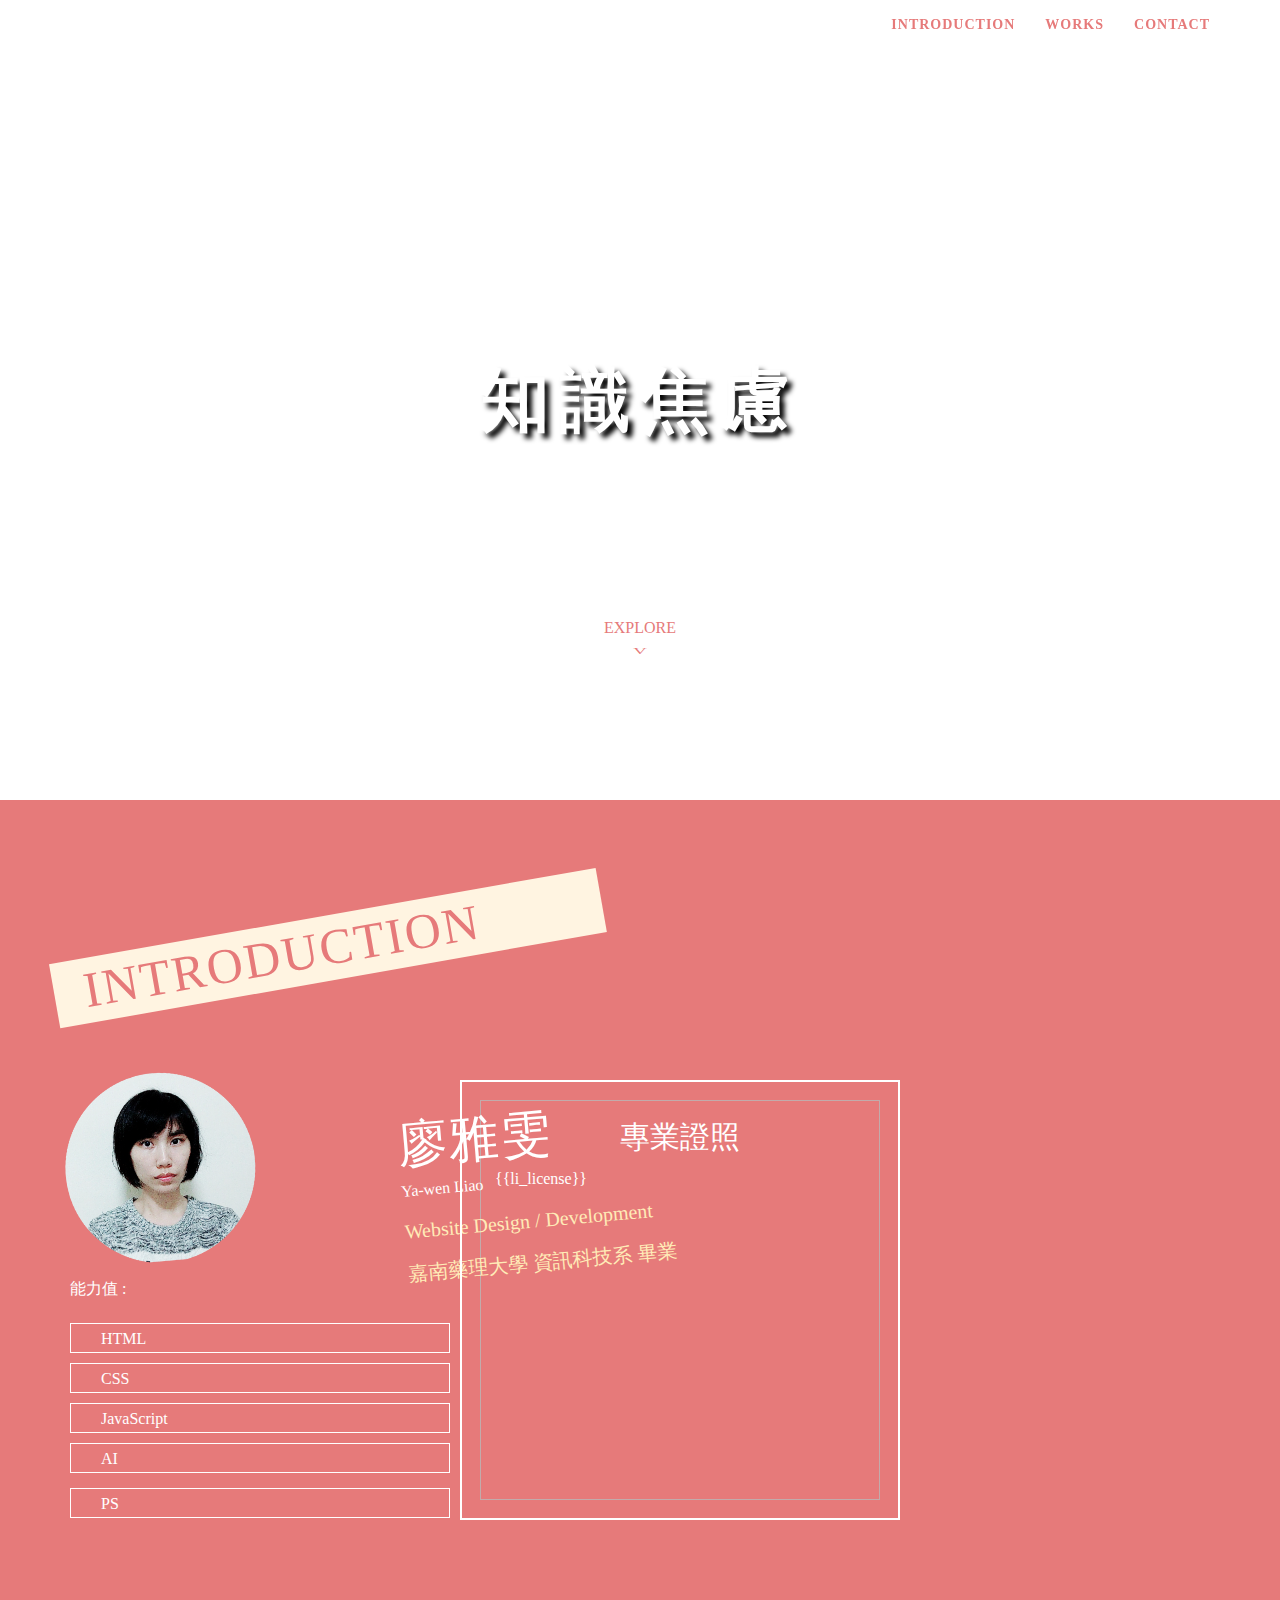
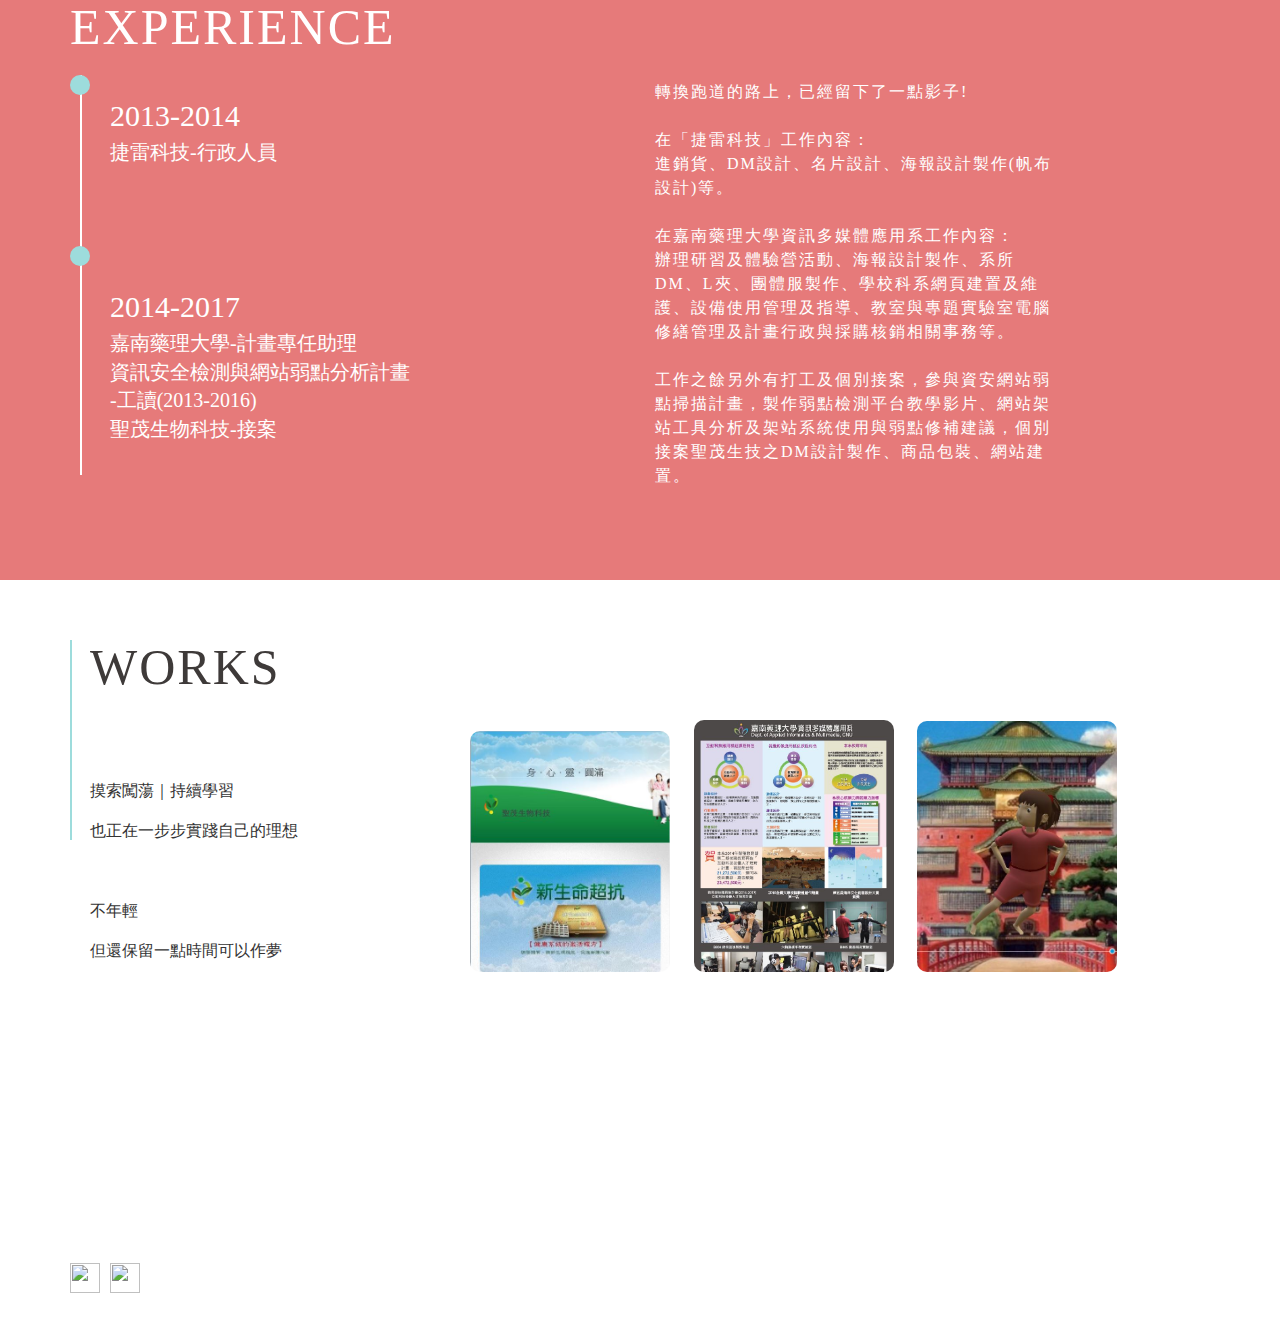
==== index.html @ 2cf448cb "web" ====
<!DOCTYPE html>
<html>
  <head>
    <meta charset="UTF-8">
    <title>80Years</title>
    <link rel="stylesheet prefetch" href="https://cdnjs.cloudflare.com/ajax/libs/twitter-bootstrap/3.3.7/css/bootstrap.min.css">
    <link rel="stylesheet prefetch" href="https://maxcdn.bootstrapcdn.com/font-awesome/4.7.0/css/font-awesome.min.css">
    <link rel="stylesheet" href="css/style.css">
  </head>
  <body>
    <!-- 導覽列nav-->
    <nav class="navbar navbar-fixed-top a_top">
      <div class="container">
        <div class="navbar-header">
          <button class="navbar-toggle collapsed" type="button" data-toggle="collapse" data-target="#navbar" aria-expanded="false" aria-controls="navbar"><span class="sr-only">Toggle navigation</span><span class="icon-bar"></span><span class="icon-bar"></span><span class="icon-bar"></span></button><a class="navbar-brand" href="#header_index">知識焦慮</a>
        </div>
        <div class="navbar-collapse collapse" id="navbar">
          <ul class="nav navbar-nav navbar-right">
            <li><a href="#section_introduction">INTRODUCTION</a></li>
            <li class="active"><a href="#section_works">WORKS <span class="sr-only">(current)</span></a></li>
            <li><a href="#section_contact">CONTACT</a></li>
          </ul>
        </div>
      </div>
    </nav>
    <!-- 首頁-->
    <header id="header_index">
      <div class="container">
        <div class="icon">
          <div class="btn"><span>知識焦慮</span></div>
        </div>
      </div>
      <div class="explore a_top">EXPLORE</div>
    </header>
    <!-- INTRODUCTION頁面-->
    <section id="section_introduction">
      <div class="container">
        <div class="row rotate_int">
          <div class="wrap">
            <div class="box" id="app">
              <h2>專業證照</h2>
              <ul v-for="li_license in licensedata">
                <li>{{li_license}}</li>
              </ul>
            </div>
          </div>
          <div class="col-sm-6 col-sm-offset-1 rotate_int">
            <h2 class="r1 r1text rotate_int">INTRODUCTION</h2>
          </div>
          <div class="col-sm-4"></div>
        </div>
        <div class="row rotate_int">
          <div class="col-sm-4 rotate_int"><img class="tri tri2" src="img/me_photo.png" alt=""></div>
          <div class="col-sm-8 rotate_int">
            <h2 class="r1 r1text">廖雅雯</h2>
            <h5 class="r3 r3text">Ya-wen Liao</h5>
            <h3 class="r2 r2text">Website Design / Development</h3>
            <h3 class="r2 r2text">嘉南藥理大學 資訊科技系 畢業</h3>
          </div>
        </div>
        <!-- 第三行標題-->
        <div class="row">
          <div class="col-sm-8">
            <h3 class="abilityh3">能力值 :</h3>
            <ul class="ability">
              <li class="abilityli_html">HTML</li>
              <li class="abilityli_css">CSS</li>
              <li class="abilityli_js">JavaScript</li>
              <li class="abilityli_ai">AI</li>
              <li class="abilityli_ps">PS</li>
            </ul>
          </div>
        </div>
      </div>
    </section>
    <section id="section_introduction2">
      <div class="container">
        <div class="row">
          <div class="col-sm-6">
            <h2 class="r1text rotate_int">EXPERIENCE</h2>
            <div class="timeline"></div>
            <div class="c1"></div>
            <div class="years">2013-2014
              <div class="work_job">捷雷科技-行政人員</div>
            </div>
            <div class="c2"></div>
            <div class="years2">2014-2017
              <div class="work_job">嘉南藥理大學-計畫專任助理</div>
              <div class="work_job">資訊安全檢測與網站弱點分析計畫<br>-工讀(2013-2016)</div>
              <div class="work_job">聖茂生物科技-接案</div>
            </div>
          </div>
          <div class="col-sm-6">
            <h3 class="r2text">轉換跑道的路上，已經留下了一點影子!<br><br>在「捷雷科技」工作內容：<br>進銷貨、DM設計、名片設計、海報設計製作(帆布設計)等。<br><br>在嘉南藥理大學資訊多媒體應用系工作內容：<br>辦理研習及體驗營活動、海報設計製作、系所DM、L夾、團體服製作、學校科系網頁建置及維護、設備使用管理及指導、教室與專題實驗室電腦修繕管理及計畫行政與採購核銷相關事務等。<br><br>工作之餘另外有打工及個別接案，參與資安網站弱點掃描計畫，製作弱點檢測平台教學影片、網站架站工具分析及架站系統使用與弱點修補建議，個別接案聖茂生技之DM設計製作、商品包裝、網站建置。</h3>
          </div>
        </div>
      </div>
    </section>
    <section id="section_works">
      <div class="container">
        <div class="row">
          <div class="col-sm-4">
            <div class="border_1"></div>
            <h2 class="r1text rotate_int">WORKS</h2>
            <p>摸索闖蕩｜持續學習</p><br><br>
            <p>也正在一步步實踐自己的理想</p><br><br><br><br>
            <p>不年輕</p><br><br>
            <p>但還保留一點時間可以作夢</p>
          </div>
          <div class="col-sm-8">
            <div class="workspic"><a href="web.html"><img class="pic" src="img/web_f.JPG" alt="">
                <div class="tag">網頁設計<i class="fa fa-code"></i></div></a></div>
            <div class="workspic"><a href="graphic.html"><img class="pic" src="img/post2D.JPG" alt="">
                <div class="tag">平面設計<i class="fa fa-th"></i></div></a></div>
            <div class="workspic"><a href="movie_3d.html"><img class="pic" src="img/3d_f.JPG" alt="">
                <div class="tag">3D模型/影片製作<i class="fa fa-simplybuilt"></i></div></a></div>
          </div>
        </div>
      </div>
    </section>
    <section id="section_contact">
      <div class="container">
        <div class="row">
          <div class="col-sm-6">
            <h2 class="r1text">CONTACT | YaWen</h2>
            <p>EMAL: wendy8615@yahoo.com.tw </p>
            <p>TEL: +886910945770 </p><a href="https://www.facebook.com/yawen1991" target="_blank"><img src="https://cdn0.iconfinder.com/data/icons/yooicons_set01_socialbookmarks/512/social_facebook_box_blue.png"></a><a href="https://codepen.io/yawen1991/" target="_blank"><img src="https://blog.codepen.io/wp-content/uploads/2012/06/Button-Fill-Black-Large.png"></a>
          </div>
          <div class="col-sm-6"></div>
        </div>
      </div>
    </section>
    <script src="https://cdnjs.cloudflare.com/ajax/libs/twitter-bootstrap/3.3.7/js/bootstrap.min.js"></script>
    <script src="https://cdnjs.cloudflare.com/ajax/libs/jquery/3.2.1/jquery.min.js"></script>
    <script src="https://cdnjs.cloudflare.com/ajax/libs/vue/2.3.4/vue.min.js"></script>
    <script src="js/index.js"></script>
  </body>
</html>
---- css/style.css ----
@charset "UTF-8";
* {
  font-family: 'Source Sans Pro','微軟正黑體'; }

html, body {
  font-size: 14px;
  overflowX: hidden; }

header {
  position: relative;
  text-align: center;
  height: 800px;
  background-image: url(https://scontent-tpe1-1.xx.fbcdn.net/v/t1.0-9/13590347_1138275229528003_9023143089089776911_n.jpg?oh=4329f0eebe802e686ccb96dc2e920458&oe=59C9F0D1);
  background-repeat: no-repeat;
  background-position: center center;
  background-size: cover; }
  header .icon {
    width: 100%;
    max-width: 500px; }
    header .icon .btn {
      color: white;
      border: 2px solid white;
      font-weight: 600;
      font-size: 70px;
      line-height: 40px;
      padding: 280px 60px;
      display: inline-block;
      position: absolute;
      top: 50%;
      left: 50%;
      -webkit-transform: translate(-50%, -50%);
      -ms-transform: translate(-50%, -50%);
      transform: translate(-50%, -50%);
      -webkit-transition: all 0.8s;
      -o-transition: all 0.8s;
      transition: all 0.8s;
      overflow: hidden;
      letter-spacing: 10px;
      border-bottom: 0; }
      header .icon .btn:hover {
        color: white; }
        header .icon .btn:hover:before {
          top: 340px; }
      header .icon .btn:before {
        content: "";
        position: absolute;
        width: 700px;
        height: 700px;
        background-color: white;
        border-radius: 270px;
        top: 460px;
        left: 50%;
        -webkit-transform: translateX(-50%);
        -ms-transform: translateX(-50%);
        transform: translateX(-50%);
        -webkit-animation: wave 5s infinite linear;
        animation: wave 5s infinite linear;
        -webkit-transition: all 0.5s;
        -o-transition: all 0.5s;
        transition: all 0.5s; }
      header .icon .btn span {
        text-shadow: 5px 5px 5px black; }

@-webkit-keyframes wave {
  0% {
    -webkit-transform: translateX(-50%) rotate(0deg);
    transform: translateX(-50%) rotate(0deg); }
  100% {
    -webkit-transform: translateX(-50%) rotate(360deg);
    transform: translateX(-50%) rotate(360deg); } }

@keyframes wave {
  0% {
    -webkit-transform: translateX(-50%) rotate(0deg);
    transform: translateX(-50%) rotate(0deg); }
  100% {
    -webkit-transform: translateX(-50%) rotate(360deg);
    transform: translateX(-50%) rotate(360deg); } }

@-webkit-keyframes upin {
  0% {
    bottom: -60px; }
  100% {
    bottom: 0px; } }

@keyframes upin {
  0% {
    bottom: -60px; }
  100% {
    bottom: 0px; } }
  header .explore {
    position: absolute;
    left: 50%;
    top: 50%;
    -webkit-transform: translate(-50%, -50%);
    -ms-transform: translate(-50%, -50%);
    transform: translate(-50%, -50%);
    font-size: 16px;
    top: 80%;
    color: #e67a7a;
    opacity: 0;
    -webkit-transition: 0.8s;
    -o-transition: 0.8s;
    transition: 0.8s; }
    header .explore:after {
      content: "V";
      display: block;
      -webkit-transform: scaleX(1.2) scaleY(0.5);
      -ms-transform: scaleX(1.2) scaleY(0.5);
      transform: scaleX(1.2) scaleY(0.5); }
    header .explore.a_top {
      opacity: 1; }

nav.navbar {
  -webkit-transition: 0.5s;
  -o-transition: 0.5s;
  transition: 0.5s;
  background-color: transparent;
  color: transparent;
  background-color: #e67a7a;
  color: #e67a7a; }
  nav.navbar a {
    -webkit-transition: 0.5s;
    -o-transition: 0.5s;
    transition: 0.5s;
    background-color: transparent;
    color: transparent;
    color: #FFF;
    letter-spacing: 1px;
    font-weight: 600; }
    nav.navbar a:hover {
      color: #ffebb7;
      background-color: #e67a7a; }

nav.navbar.a_top {
  background-color: transparent;
  color: transparent;
  color: #e67a7a;
  font-weight: 600;
  letter-spacing: 1px; }
  nav.navbar.a_top .navbar-right a {
    color: #e67a7a;
    background-color: transparent;
    letter-spacing: 1px; }
    nav.navbar.a_top .navbar-right a:hover {
      color: #ffebb7;
      background-color: #e67a7a; }

section {
  padding: 60px 0px;
  position: relative; }

section#section_introduction {
  background-color: #e67a7a; }
  section#section_introduction .container .row {
    height: 200px; }
    section#section_introduction .container .row .wrap {
      position: absolute;
      width: 600px;
      top: 300px;
      right: 200px;
      margin-left: auto;
      margin-right: auto; }
      section#section_introduction .container .row .wrap .box, section#section_introduction .container .row .wrap .box::before, section#section_introduction .container .row .wrap .box::after {
        position: absolute;
        top: 0;
        bottom: 0;
        left: 0;
        right: 0; }
      section#section_introduction .container .row .wrap .box {
        text-align: center;
        width: 400px;
        height: 400px;
        color: white;
        -webkit-box-shadow: inset 0 0 0 1px rgba(157, 220, 220, 0.5);
        box-shadow: inset 0 0 0 1px rgba(157, 220, 220, 0.5);
        -webkit-box-sizing: border-box;
        box-sizing: border-box; }
        section#section_introduction .container .row .wrap .box ul {
          list-style-type: none;
          font-size: 16px;
          text-align: left;
          padding: 5px 15px; }
      section#section_introduction .container .row .wrap .box::before, section#section_introduction .container .row .wrap .box::after {
        content: '';
        z-index: 3;
        margin: -5%;
        -webkit-box-shadow: inset 0 0 0 2px;
        box-shadow: inset 0 0 0 2px;
        -webkit-animation: ClipMe 8s linear infinite;
        animation: ClipMe 8s linear infinite; }
      section#section_introduction .container .row .wrap .box::before {
        -webkit-animation-delay: -4s;
        animation-delay: -4s; }

@-webkit-keyframes ClipMe {
  0%, 100% {
    clip: rect(0px, 520px, 2px, 0px); }
  25% {
    clip: rect(0px, 2px, 520px, 0px); }
  50% {
    clip: rect(518px, 520px, 520px, 0px); }
  75% {
    clip: rect(0px, 520px, 520px, 518px); } }

@keyframes ClipMe {
  0%, 100% {
    clip: rect(0px, 520px, 2px, 0px); }
  25% {
    clip: rect(0px, 2px, 520px, 0px); }
  50% {
    clip: rect(518px, 520px, 520px, 0px); }
  75% {
    clip: rect(0px, 520px, 520px, 518px); } }
    section#section_introduction .container .row .rotate_int {
      -webkit-transform: rotate(-5deg) translate(-60px, 0);
      -ms-transform: rotate(-5deg) translate(-60px, 0);
      transform: rotate(-5deg) translate(-60px, 0); }
    section#section_introduction .container .row h2.r1text.rotate_int {
      margin-top: 40px;
      background-color: #fff4e1;
      padding: 5px 30px;
      color: #e67a7a; }
    section#section_introduction .container .row .r1text {
      color: #FFF;
      font-size: 50px;
      letter-spacing: 2px; }
    section#section_introduction .container .row .r2text {
      color: #ffebb7;
      font-size: 20px; }
    section#section_introduction .container .row .r3text {
      color: #FFF;
      font-size: 16px; }
    section#section_introduction .container .row .abilityh3 {
      color: #FFF;
      font-size: 16px; }
    section#section_introduction .container .row .ability {
      color: #ffebb7;
      font-size: 16px;
      padding: 10px 20px;
      padding-left: 0;
      list-style-type: none;
      width: 400px;
      position: absolute; }
      section#section_introduction .container .row .ability li.abilityli_html {
        width: 100%;
        height: 30px;
        border: solid 1px #FFF;
        display: block;
        font-size: 16px;
        display: inline-block;
        color: #FFF;
        line-height: 30px;
        padding-left: 30px;
        margin: 5px 0px;
        cursor: pointer; }
        section#section_introduction .container .row .ability li.abilityli_html:hover:after {
          color: #3e3a39;
          background-color: rgba(255, 255, 255, 0.4);
          width: 70%;
          height: 30px;
          left: 0; }
        section#section_introduction .container .row .ability li.abilityli_html:after {
          content: "";
          width: 0px;
          position: absolute;
          -webkit-transition: width 0.5s;
          -o-transition: width 0.5s;
          transition: width 0.5s; }
      section#section_introduction .container .row .ability li.abilityli_css {
        width: 100%;
        height: 30px;
        border: solid 1px #FFF;
        display: block;
        font-size: 16px;
        display: inline-block;
        color: #FFF;
        line-height: 30px;
        padding-left: 30px;
        margin: 5px 0px;
        cursor: pointer; }
        section#section_introduction .container .row .ability li.abilityli_css:hover:after {
          color: #3e3a39;
          background-color: rgba(255, 255, 255, 0.3);
          width: 60%;
          height: 30px;
          left: 0; }
        section#section_introduction .container .row .ability li.abilityli_css:after {
          content: "";
          width: 0px;
          position: absolute;
          -webkit-transition: width 0.5s;
          -o-transition: width 0.5s;
          transition: width 0.5s; }
      section#section_introduction .container .row .ability li.abilityli_js {
        width: 100%;
        height: 30px;
        border: solid 1px #FFF;
        display: block;
        font-size: 16px;
        display: inline-block;
        color: #FFF;
        line-height: 30px;
        padding-left: 30px;
        margin: 5px 0px;
        cursor: pointer; }
        section#section_introduction .container .row .ability li.abilityli_js:hover:after {
          color: #3e3a39;
          background-color: rgba(255, 255, 255, 0.3);
          width: 50%;
          height: 30px;
          left: 0; }
        section#section_introduction .container .row .ability li.abilityli_js:after {
          content: "";
          width: 0px;
          position: absolute;
          -webkit-transition: width 0.5s;
          -o-transition: width 0.5s;
          transition: width 0.5s; }
      section#section_introduction .container .row .ability li.abilityli_ai {
        width: 100%;
        height: 30px;
        border: solid 1px #FFF;
        display: block;
        font-size: 16px;
        display: inline-block;
        color: #FFF;
        line-height: 30px;
        padding-left: 30px;
        margin: 5px 0px;
        cursor: pointer; }
        section#section_introduction .container .row .ability li.abilityli_ai:hover:after {
          color: #3e3a39;
          background-color: rgba(255, 255, 255, 0.3);
          width: 70%;
          height: 30px;
          left: 0; }
        section#section_introduction .container .row .ability li.abilityli_ai:after {
          content: "";
          width: 0px;
          position: absolute;
          -webkit-transition: width 0.5s;
          -o-transition: width 0.5s;
          transition: width 0.5s; }
      section#section_introduction .container .row .ability li.abilityli_ps {
        width: 100%;
        height: 30px;
        border: solid 1px #FFF;
        display: block;
        font-size: 16px;
        display: inline-block;
        color: #FFF;
        line-height: 30px;
        padding-left: 30px;
        margin: 10px 0px;
        cursor: pointer; }
        section#section_introduction .container .row .ability li.abilityli_ps:hover:after {
          color: #3e3a39;
          background-color: rgba(255, 255, 255, 0.3);
          width: 50%;
          height: 30px;
          left: 0; }
        section#section_introduction .container .row .ability li.abilityli_ps:after {
          content: "";
          width: 0px;
          position: absolute;
          -webkit-transition: width 0.5s;
          -o-transition: width 0.5s;
          transition: width 0.5s; }
  section#section_introduction .container .tri {
    width: 200px;
    margin-left: 50px; }
  section#section_introduction .container #bg_x5F_C {
    fill: #9ddcdc;
    stroke: none; }
  section#section_introduction .container #bg_x5F_C > line {
    fill: none;
    stroke: #FFF;
    fill: #ffebb7;
    -webkit-transform: rotate(45deg);
    -ms-transform: rotate(45deg);
    transform: rotate(45deg);
    -webkit-transform-origin: 50% 50%;
    -ms-transform-origin: 50% 50%;
    transform-origin: 50% 50%;
    -webkit-animation: ani 30s infinite;
    animation: ani 30s infinite; }
  section#section_introduction .container #bg_x5F_C > rect {
    fill: #ffebb7;
    stroke: none; }
  section#section_introduction .container .center_x5F_C_b {
    fill: #9ddcdc; }
  section#section_introduction .container .center_x5F_C_s {
    fill: #FFF; }
  section#section_introduction .container #s_x5F_8 {
    fill: #FFF;
    -webkit-transform: rotate(45deg);
    -ms-transform: rotate(45deg);
    transform: rotate(45deg);
    -webkit-transform-origin: 50% 50%;
    -ms-transform-origin: 50% 50%;
    transform-origin: 50% 50%;
    -webkit-animation: ani 30s infinite;
    animation: ani 30s infinite; }
  section#section_introduction .container #s_x5F_8:hover {
    fill: #ffebb7;
    fill-opacity: 1; }

@-webkit-keyframes ani {
  0% {
    -webkit-transform: translate(0, 0) rotate(0deg);
    transform: translate(0, 0) rotate(0deg); }
  100% {
    -webkit-transform: translate(0, 0) rotate(360deg);
    transform: translate(0, 0) rotate(360deg); } }

@keyframes ani {
  0% {
    -webkit-transform: translate(0, 0) rotate(0deg);
    transform: translate(0, 0) rotate(0deg); }
  100% {
    -webkit-transform: translate(0, 0) rotate(360deg);
    transform: translate(0, 0) rotate(360deg); } }

section#section_introduction2 {
  background-color: #e67a7a;
  height: 660px; }
  section#section_introduction2 .r1text {
    color: #FFF;
    font-size: 50px;
    letter-spacing: 2px;
    text-align: left;
    padding-left: 0px;
    padding-top: 0px;
    background-color: #e67a7a; }
  section#section_introduction2 .r2text {
    width: 400px;
    color: #FFF;
    font-size: 16px;
    letter-spacing: 2px;
    line-height: 24px;
    margin-top: 100px; }
  section#section_introduction2 .timeline {
    height: 400px;
    width: 2px;
    background-color: #FFF;
    margin-left: 10px;
    display: block;
    position: absolute;
    margin-top: 10px;
    -webkit-transition: translateX(20px) 1s;
    -o-transition: translateX(20px) 1s;
    transition: translateX(20px) 1s; }
  section#section_introduction2 .c1 {
    width: 20px;
    height: 20px;
    background-color: #9ddcdc;
    border-radius: 50%;
    display: block;
    position: absolute;
    margin-top: 10px;
    color: #FFF; }
  section#section_introduction2 .c2 {
    width: 20px;
    height: 20px;
    background-color: #9ddcdc;
    border-radius: 50%;
    display: block;
    position: absolute;
    margin-top: 80px;
    color: #FFF; }
  section#section_introduction2 .years {
    font-size: 30px;
    width: 80%;
    margin-left: 40px;
    margin-top: 40px;
    color: #FFF; }
    section#section_introduction2 .years .work_job {
      font-size: 20px; }
  section#section_introduction2 .years2 {
    font-size: 30px;
    width: 80%;
    margin-left: 40px;
    margin-top: 120px;
    color: #FFF; }
    section#section_introduction2 .years2 .work_job {
      font-size: 20px; }

section#section_works {
  height: 520px;
  background-color: #FFF;
  overflow: hidden; }
  section#section_works .border_1 {
    width: 2px;
    height: 200px;
    background-color: #9ddcdc; }
  section#section_works .r1text {
    color: #3e3a39;
    font-size: 50px;
    letter-spacing: 2px;
    margin-left: 20px;
    position: absolute;
    margin-top: -200px; }
  section#section_works p {
    font-size: 16px;
    width: 80%;
    padding-left: 20px;
    margin-top: -60px;
    position: absolute; }
  section#section_works .workspic {
    border-radius: 10px;
    margin: 10px;
    margin-top: 80px;
    width: 200px;
    height: 250px;
    display: inline-block;
    -webkit-transition: 0.3s;
    -o-transition: 0.3s;
    transition: 0.3s;
    text-decoration: none; }
    section#section_works .workspic:hover {
      background-color: rgba(62, 58, 57, 0.75); }
      section#section_works .workspic:hover .tag {
        opacity: 1;
        color: #FFF;
        -webkit-animation: movetag 0.5s forwards;
        animation: movetag 0.5s forwards; }
      section#section_works .workspic:hover .pic {
        opacity: 0.3;
        -webkit-transform: scale(1.1);
        -ms-transform: scale(1.1);
        transform: scale(1.1);
        -webkit-transition: 0.3s;
        -o-transition: 0.3s;
        transition: 0.3s; }
    section#section_works .workspic .pic {
      height: auto;
      width: 100%;
      border-radius: 10px; }
    section#section_works .workspic .tag {
      text-align: center;
      -webkit-box-align: middle;
      -webkit-align-items: middle;
      -ms-flex-align: middle;
      align-items: middle;
      font-size: 16px;
      text-decoration: none;
      opacity: 0;
      font-weight: 700;
      z-index: 3;
      -webkit-transform: translateY(0px);
      -ms-transform: translateY(0px);
      transform: translateY(0px); }

@-webkit-keyframes movetag {
  0% {
    -webkit-transform: translateY(0px);
    transform: translateY(0px); }
  100% {
    -webkit-transform: translateY(-130px);
    transform: translateY(-130px); } }

@keyframes movetag {
  0% {
    -webkit-transform: translateY(0px);
    transform: translateY(0px); }
  100% {
    -webkit-transform: translateY(-130px);
    transform: translateY(-130px); } }

section#section_contact {
  height: 220px;
  background-image: url(https://scontent-tpe1-1.xx.fbcdn.net/v/t1.0-9/13590347_1138275229528003_9023143089089776911_n.jpg?oh=4329f0eebe802e686ccb96dc2e920458&oe=59C9F0D1);
  background-repeat: no-repeat;
  background-position: center center;
  background-size: cover;
  background-attachment: fixed; }
  section#section_contact h2.r1text {
    color: #FFF;
    margin-top: 0;
    font-size: 30px; }
  section#section_contact p {
    color: #FFF;
    font-size: 14px; }
  section#section_contact img {
    width: 30px;
    height: 30px;
    margin-right: 10px; }
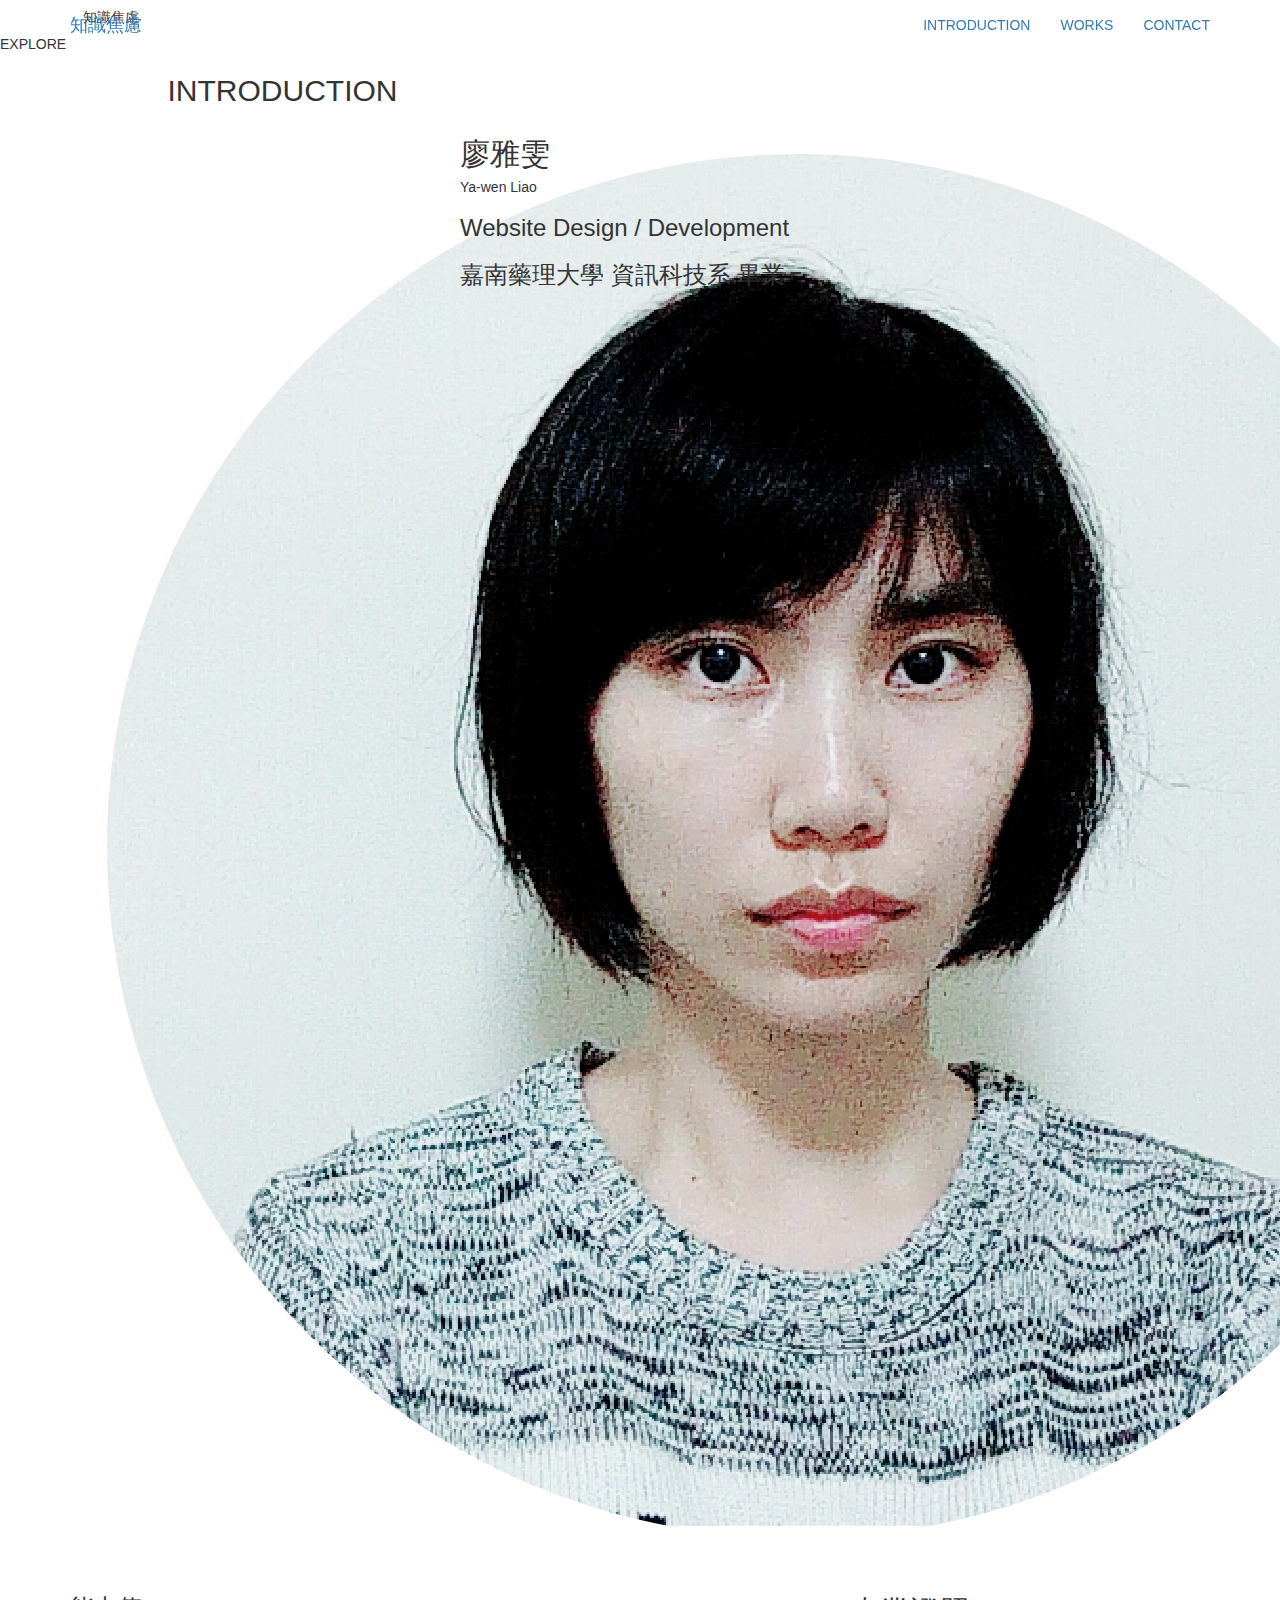
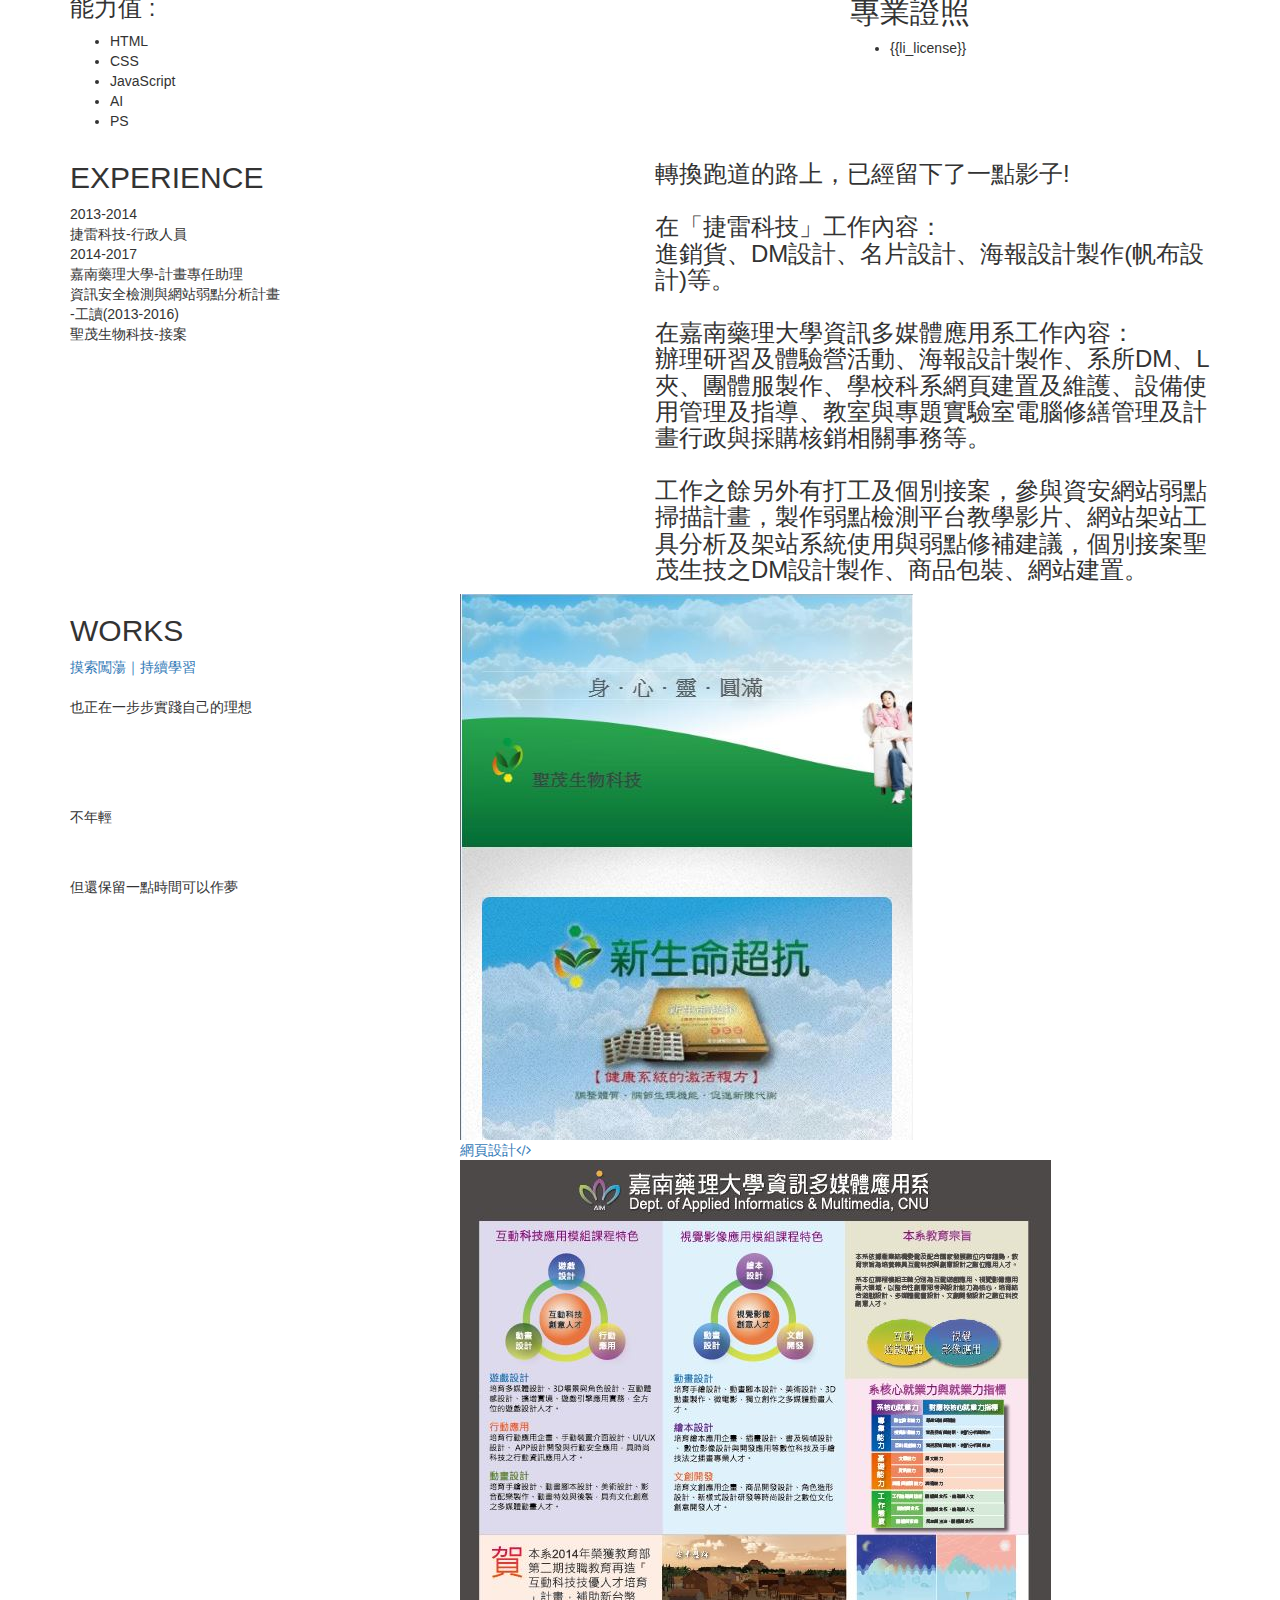
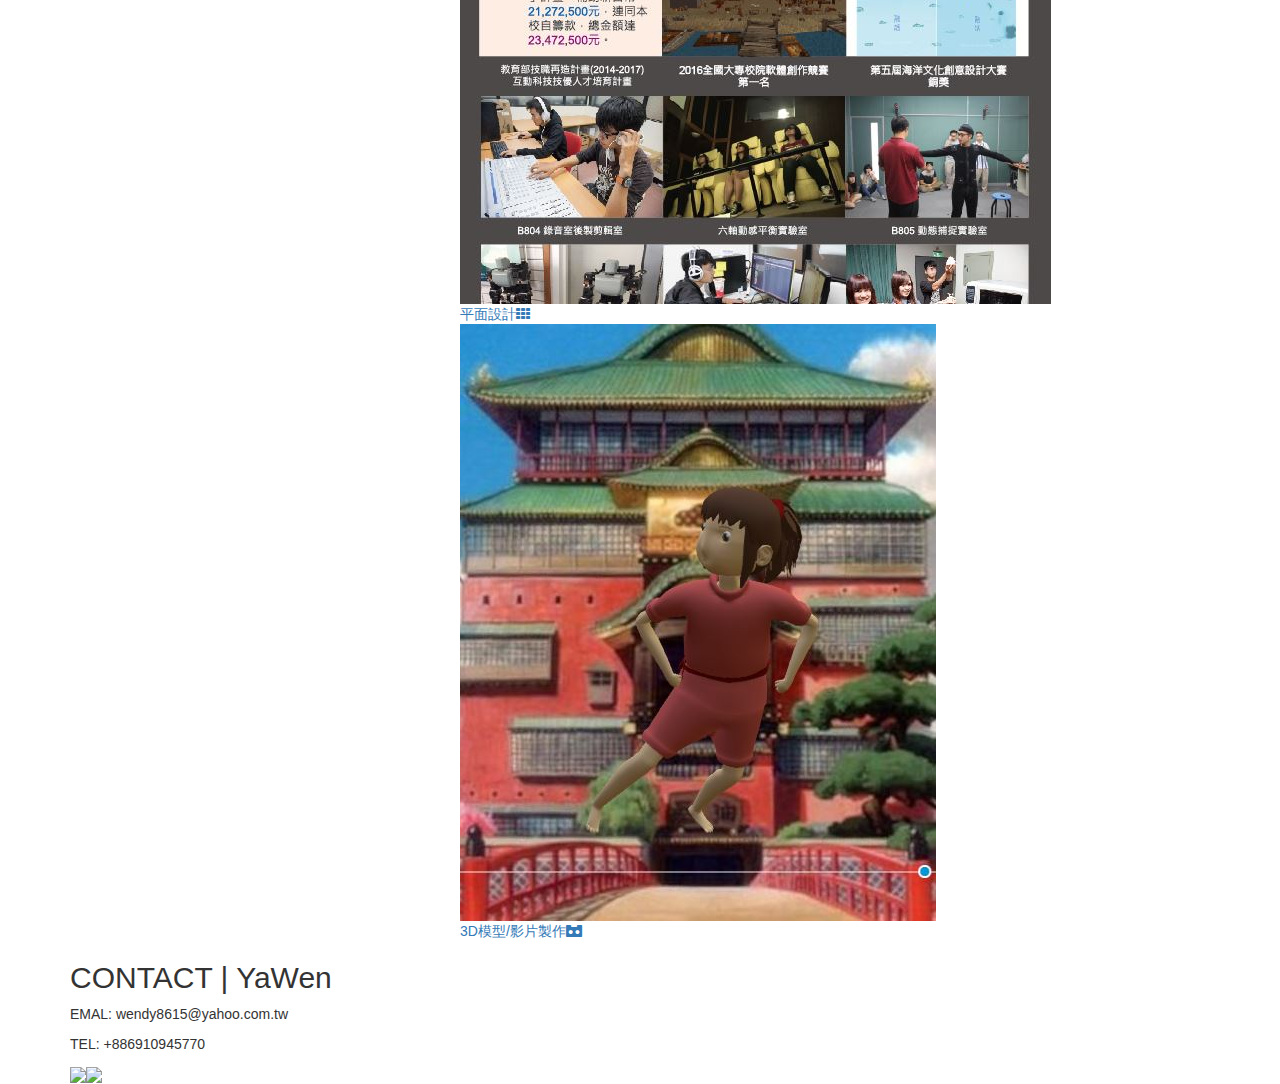
==== commit 7bc8e231: "yawen1991" ====
--- a/index.html
+++ b/index.html
@@ -2,7 +2,8 @@
 <html>
   <head>
     <meta charset="UTF-8">
-    <title>80Years</title>
+    <title>80Years知識焦慮</title>
+    <!--meta(name="viewport" content="width=device-width, user-scalable=no")-->
     <link rel="stylesheet prefetch" href="https://cdnjs.cloudflare.com/ajax/libs/twitter-bootstrap/3.3.7/css/bootstrap.min.css">
     <link rel="stylesheet prefetch" href="https://maxcdn.bootstrapcdn.com/font-awesome/4.7.0/css/font-awesome.min.css">
     <link rel="stylesheet" href="css/style.css">
@@ -36,18 +37,9 @@
     <section id="section_introduction">
       <div class="container">
         <div class="row rotate_int">
-          <div class="wrap">
-            <div class="box" id="app">
-              <h2>專業證照</h2>
-              <ul v-for="li_license in licensedata">
-                <li>{{li_license}}</li>
-              </ul>
-            </div>
-          </div>
           <div class="col-sm-6 col-sm-offset-1 rotate_int">
             <h2 class="r1 r1text rotate_int">INTRODUCTION</h2>
           </div>
-          <div class="col-sm-4"></div>
         </div>
         <div class="row rotate_int">
           <div class="col-sm-4 rotate_int"><img class="tri tri2" src="img/me_photo.png" alt=""></div>
@@ -69,6 +61,16 @@
               <li class="abilityli_ai">AI</li>
               <li class="abilityli_ps">PS</li>
             </ul>
+          </div>
+          <div class="col-sm-4">
+            <div class="wrap">
+              <div class="box" id="app">
+                <h2>專業證照</h2>
+                <ul v-for="li_license in licensedata">
+                  <li>{{li_license}}</li>
+                </ul>
+              </div>
+            </div>
           </div>
         </div>
       </div>
@@ -102,7 +104,7 @@
           <div class="col-sm-4">
             <div class="border_1"></div>
             <h2 class="r1text rotate_int">WORKS</h2>
-            <p>摸索闖蕩｜持續學習</p><br><br>
+            <p> </p><a href="http://www.google.com" target="_blank">摸索闖蕩｜持續學習</a><br><br>
             <p>也正在一步步實踐自己的理想</p><br><br><br><br>
             <p>不年輕</p><br><br>
             <p>但還保留一點時間可以作夢</p>
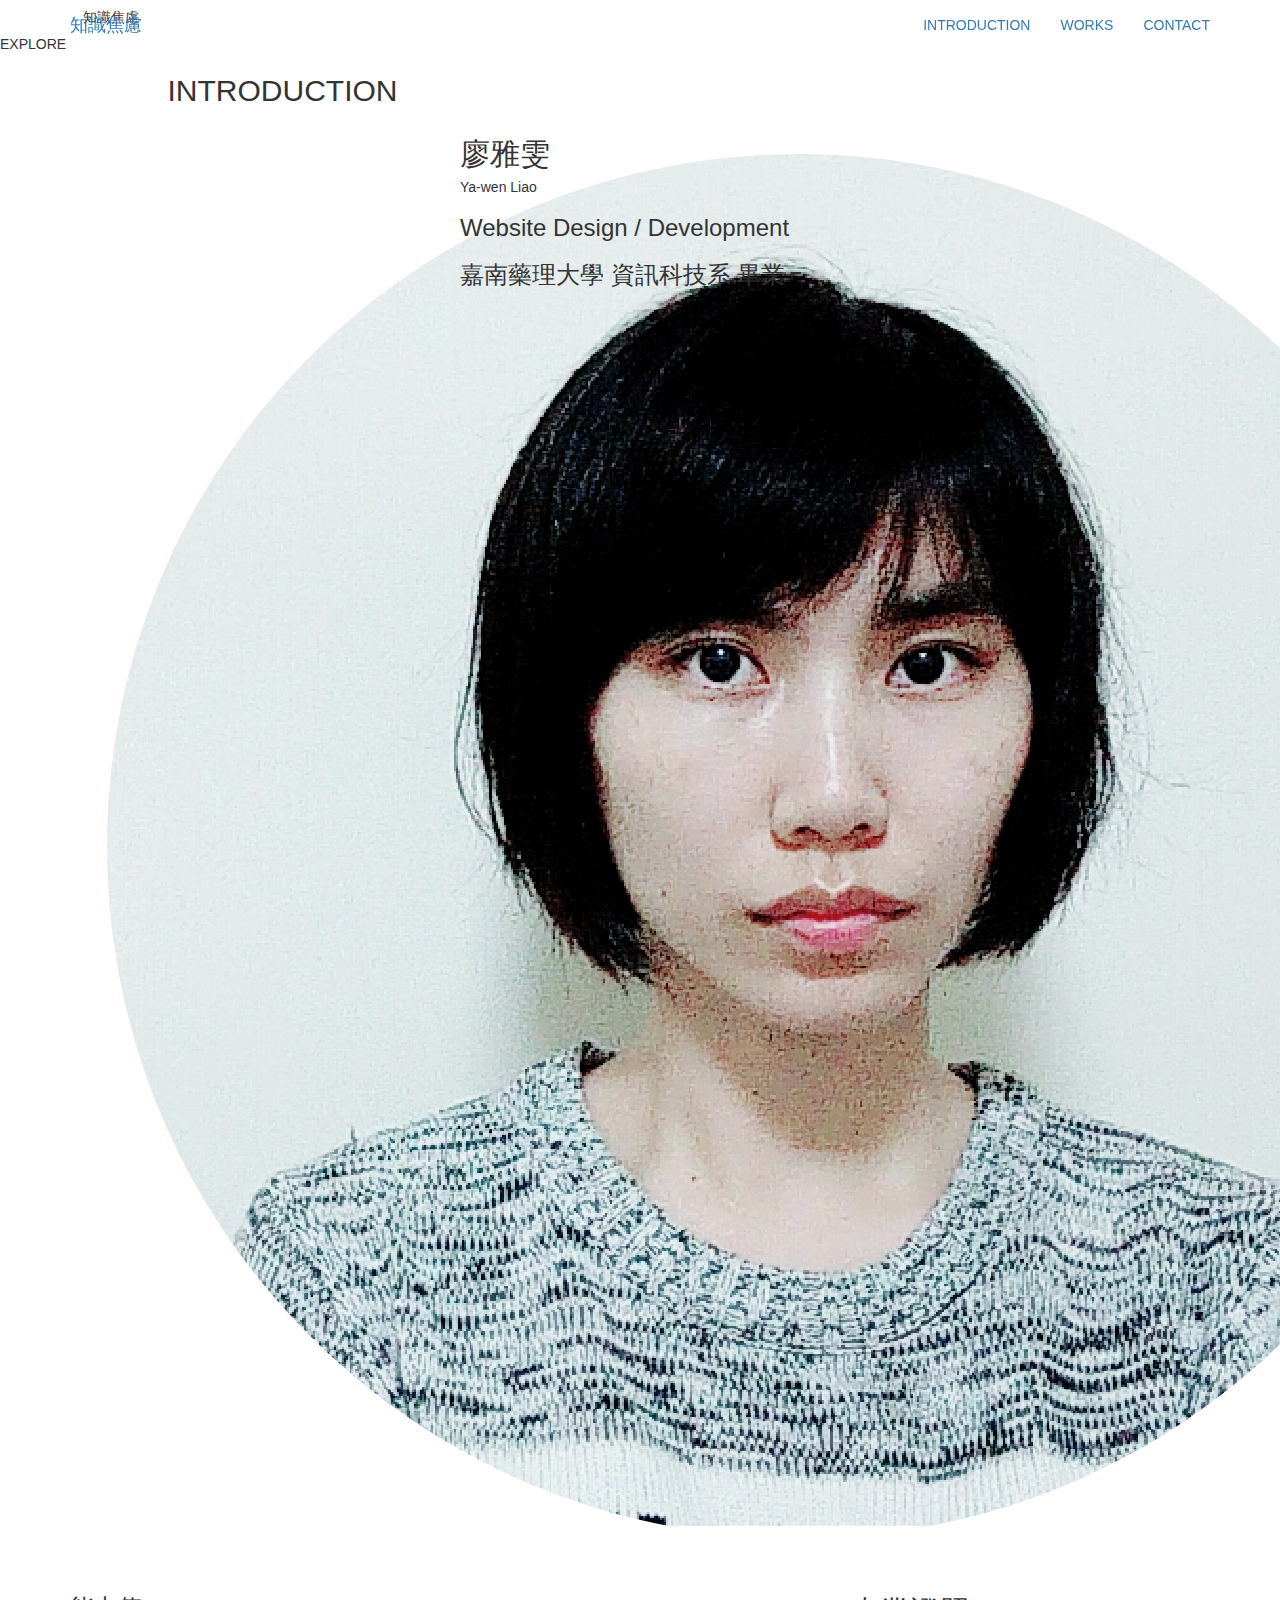
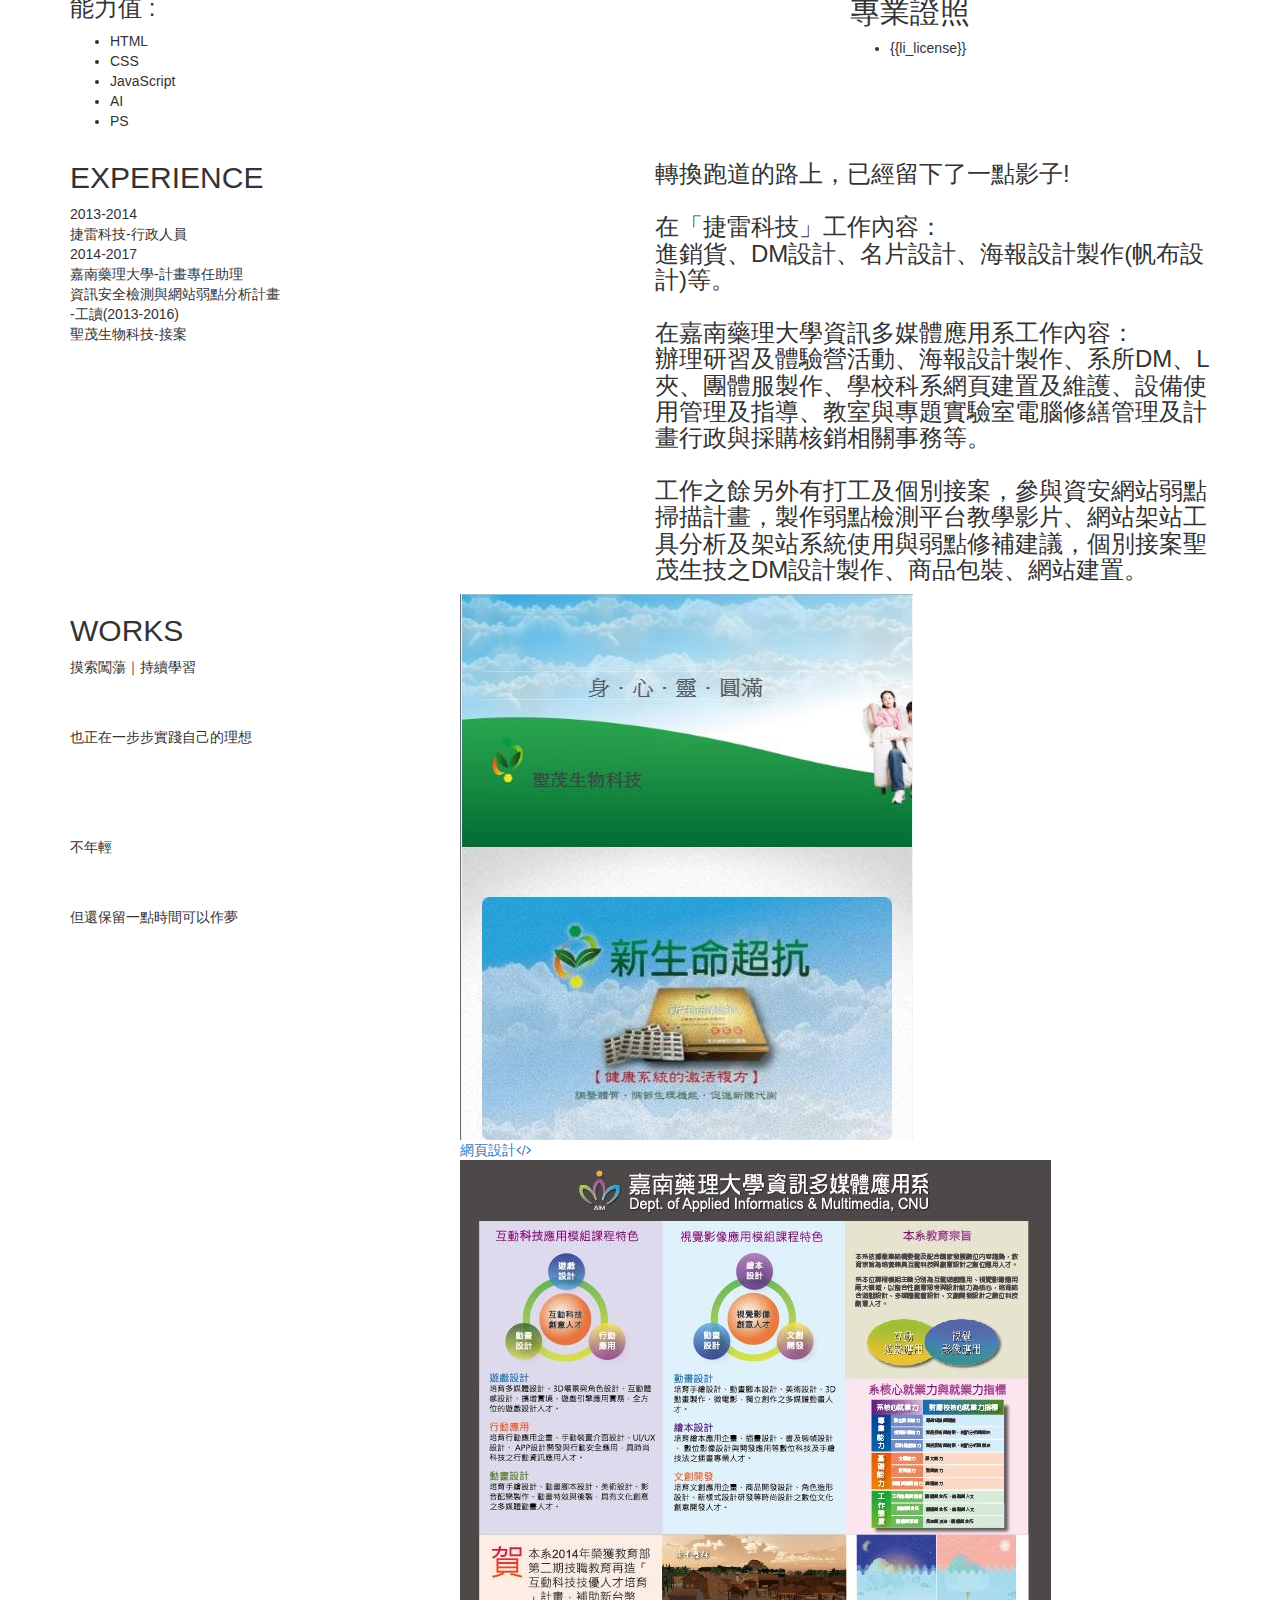
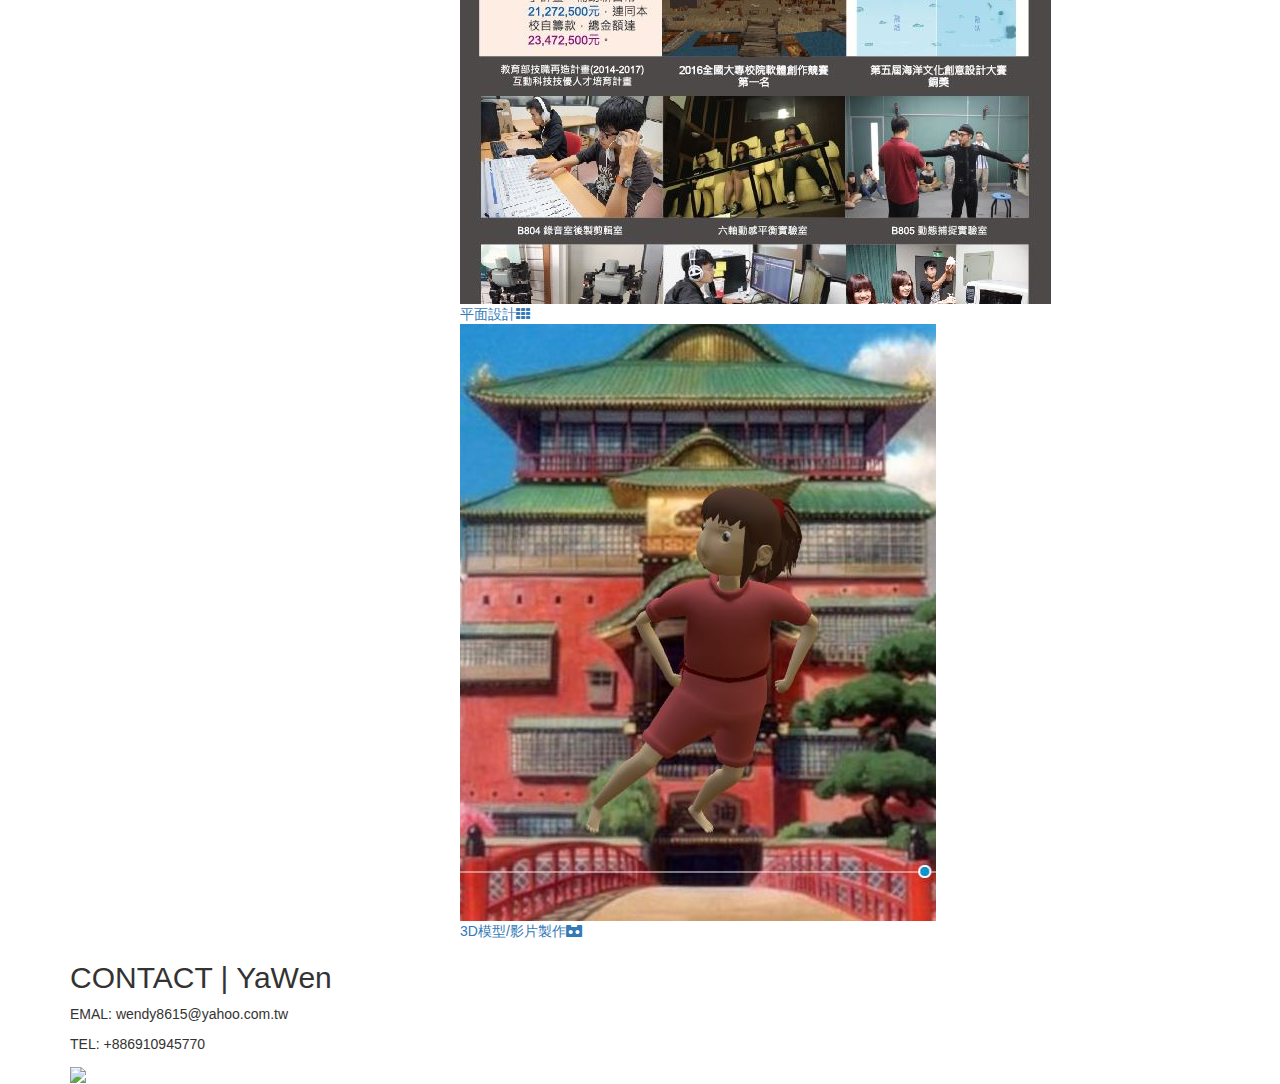
==== commit 38354208: "yawen1991" ====
--- a/index.html
+++ b/index.html
@@ -104,7 +104,8 @@
           <div class="col-sm-4">
             <div class="border_1"></div>
             <h2 class="r1text rotate_int">WORKS</h2>
-            <p> </p><a href="http://www.google.com" target="_blank">摸索闖蕩｜持續學習</a><br><br>
+            <p> </p>
+            <p>摸索闖蕩｜持續學習</p><br><br>
             <p>也正在一步步實踐自己的理想</p><br><br><br><br>
             <p>不年輕</p><br><br>
             <p>但還保留一點時間可以作夢</p>
@@ -126,7 +127,7 @@
           <div class="col-sm-6">
             <h2 class="r1text">CONTACT | YaWen</h2>
             <p>EMAL: wendy8615@yahoo.com.tw </p>
-            <p>TEL: +886910945770 </p><a href="https://www.facebook.com/yawen1991" target="_blank"><img src="https://cdn0.iconfinder.com/data/icons/yooicons_set01_socialbookmarks/512/social_facebook_box_blue.png"></a><a href="https://codepen.io/yawen1991/" target="_blank"><img src="https://blog.codepen.io/wp-content/uploads/2012/06/Button-Fill-Black-Large.png"></a>
+            <p>TEL: +886910945770 </p><a href="https://www.facebook.com/yawen1991" target="_blank"><img src="https://cdn0.iconfinder.com/data/icons/yooicons_set01_socialbookmarks/512/social_facebook_box_blue.png"></a>
           </div>
           <div class="col-sm-6"></div>
         </div>
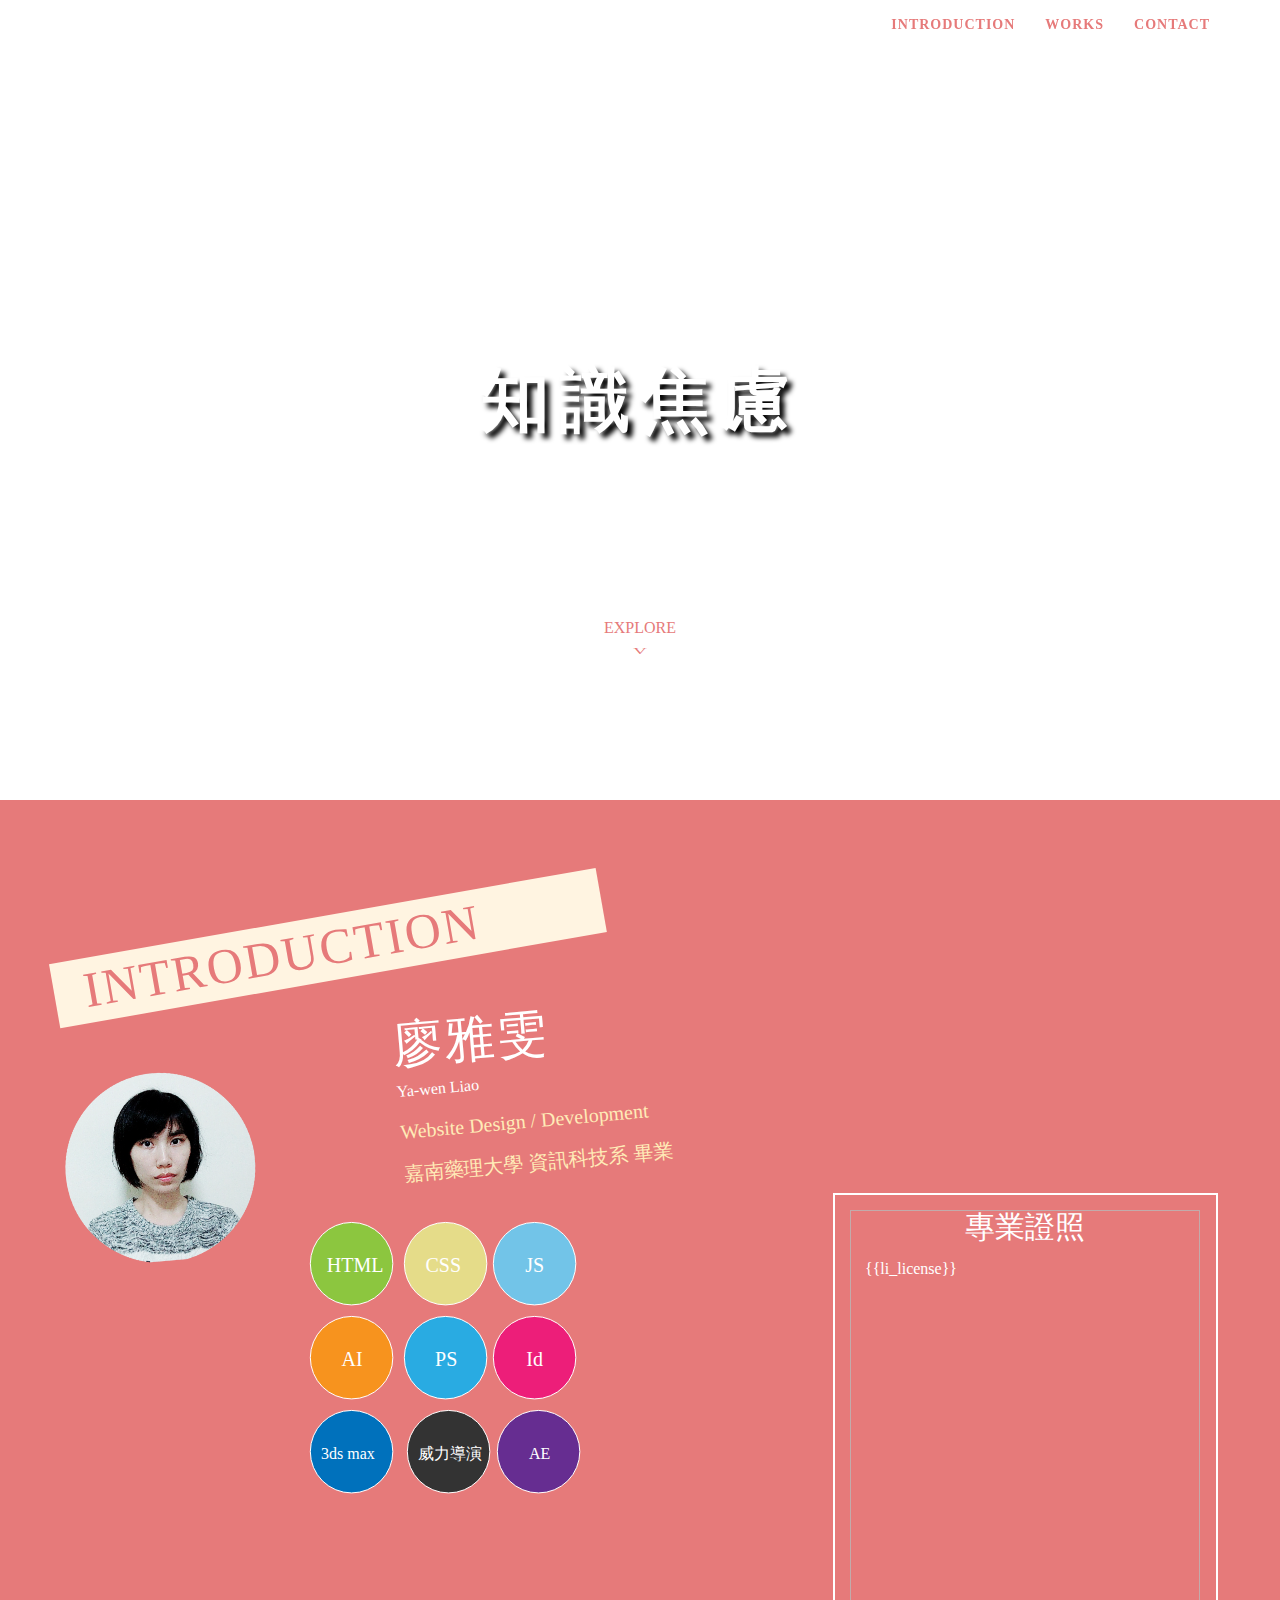
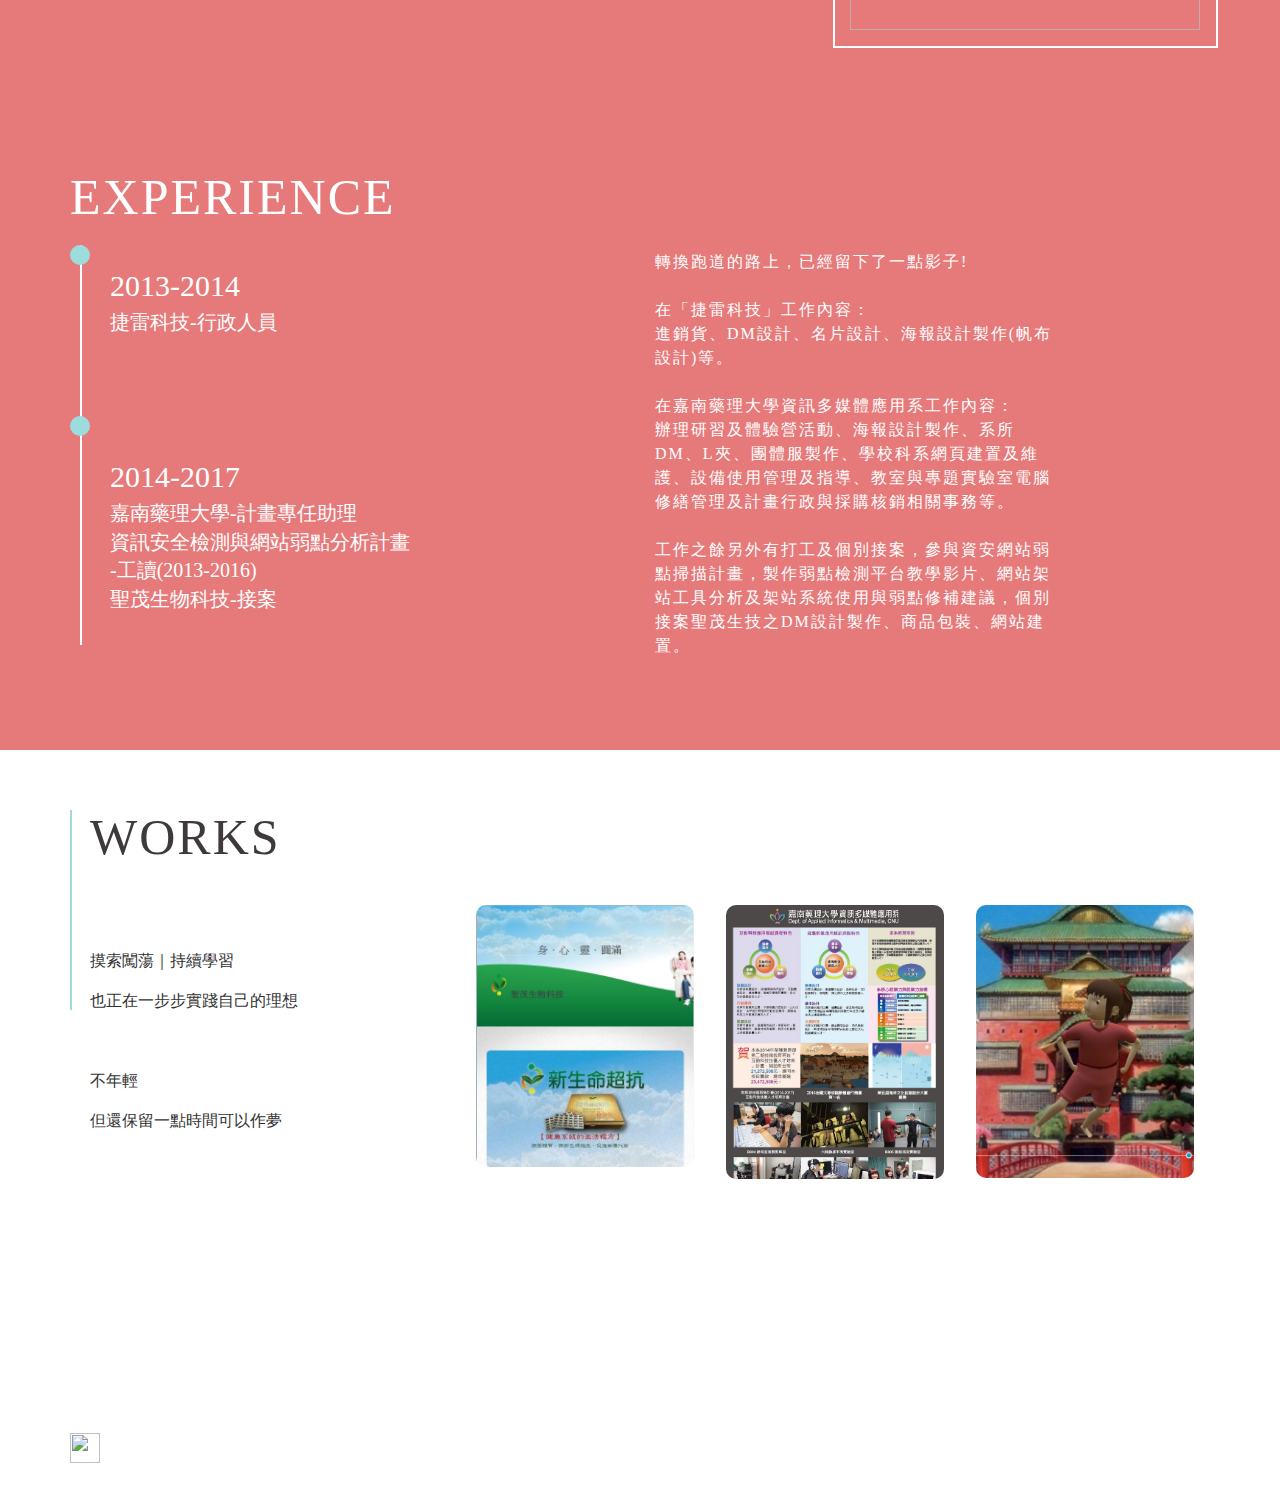
==== commit 3048644d: "yawen1991" ====
--- a/index.html
+++ b/index.html
@@ -4,6 +4,7 @@
     <meta charset="UTF-8">
     <title>80Years知識焦慮</title>
     <!--meta(name="viewport" content="width=device-width, user-scalable=no")-->
+    <link rel="stylesheet prefetch" href="css/reset.css">
     <link rel="stylesheet prefetch" href="https://cdnjs.cloudflare.com/ajax/libs/twitter-bootstrap/3.3.7/css/bootstrap.min.css">
     <link rel="stylesheet prefetch" href="https://maxcdn.bootstrapcdn.com/font-awesome/4.7.0/css/font-awesome.min.css">
     <link rel="stylesheet" href="css/style.css">
@@ -53,14 +54,37 @@
         <!-- 第三行標題-->
         <div class="row">
           <div class="col-sm-8">
-            <h3 class="abilityh3">能力值 :</h3>
-            <ul class="ability">
-              <li class="abilityli_html">HTML</li>
-              <li class="abilityli_css">CSS</li>
-              <li class="abilityli_js">JavaScript</li>
-              <li class="abilityli_ai">AI</li>
-              <li class="abilityli_ps">PS</li>
-            </ul>
+            <div id="card_tool">
+              <svg version="1.1" id="圖層_1" xmlns="http://www.w3.org/2000/svg" xmlns:xlink="http://www.w3.org/1999/xlink" x="0px" y="0px" width="309.604px" height="304.52px" viewbox="0 0 309.604 304.52" enable-background="new 0 0 309.604 304.52" xml:space="preserve">
+                <circle fill="#8CC63F" cx="61.582" cy="55.932" r="41.243"></circle>
+                <rect x="36.853" y="46.457" fill="none" width="76.836" height="23.729"></rect>
+                <text transform="matrix(1 0 0 1 36.8525 64.2603)" fill="#FFFFFF" font-family="'MicrosoftJhengHeiLight'" font-size="20">HTML</text>
+                <circle fill="#E5DC89" cx="155.582" cy="55.932" r="41.243"></circle>
+                <rect x="135.509" y="46.457" fill="none" width="76.836" height="23.729"></rect>
+                <text transform="matrix(1 0 0 1 135.5088 64.2603)" fill="#FFFFFF" font-family="'MicrosoftJhengHeiLight'" font-size="20">CSS</text>
+                <circle fill="#F7931E" cx="61.582" cy="149.932" r="41.243"></circle>
+                <circle fill="#0071BC" cx="61.582" cy="243.932" r="41.243"></circle>
+                <rect x="51.542" y="140.457" fill="none" width="34.463" height="23.729"></rect>
+                <text transform="matrix(1 0 0 1 51.5415 158.2598)" fill="#FFFFFF" font-family="'MicrosoftJhengHeiLight'" font-size="20">AI</text>
+                <circle fill="#29ABE2" cx="155.582" cy="149.932" r="41.243"></circle>
+                <rect x="145.113" y="140.457" fill="none" width="32.204" height="23.729"></rect>
+                <text transform="matrix(1 0 0 1 145.1128 158.2598)" fill="#FFFFFF" font-family="'MicrosoftJhengHeiLight'" font-size="20">PS</text>
+                <circle fill="#ED1E79" cx="244.582" cy="149.932" r="41.243"></circle>
+                <rect x="236.244" y="140.457" fill="none" width="32.204" height="23.729"></rect>
+                <text transform="matrix(1 0 0 1 236.2441 158.2598)" fill="#FFFFFF" font-family="'MicrosoftJhengHeiLight'" font-size="20">Id</text>
+                <circle fill="#72C4E8" cx="244.582" cy="55.932" r="41.243"></circle>
+                <rect x="235.243" y="46.457" fill="none" width="76.836" height="23.729"></rect>
+                <text transform="matrix(1 0 0 1 235.2432 64.2603)" fill="#FFFFFF" font-family="'MicrosoftJhengHeiLight'" font-size="20">JS</text>
+                <rect x="31.062" y="236.723" fill="none" width="88.418" height="31.073"></rect>
+                <text transform="matrix(1 0 0 1 31.0615 250.9653)" fill="#FFFFFF" font-family="'MicrosoftJhengHeiLight'" font-size="16">3ds max</text>
+                <circle fill="#333333" cx="158.582" cy="243.932" r="41.243"></circle>
+                <rect x="128.062" y="236.723" fill="none" width="68.764" height="31.073"></rect>
+                <text transform="matrix(1 0 0 1 128.0615 250.9653)" fill="#FFFFFF" font-family="'MicrosoftJhengHeiLight'" font-size="16">威力導演</text>
+                <circle fill="#662D91" cx="248.582" cy="243.932" r="41.243"></circle>
+                <rect x="239.006" y="236.723" fill="none" width="34.655" height="27.119"></rect>
+                <text transform="matrix(1 0 0 1 239.0059 250.9653)" fill="#FFFFFF" font-family="'MicrosoftJhengHeiLight'" font-size="16">AE</text>
+              </svg>
+            </div>
           </div>
           <div class="col-sm-4">
             <div class="wrap">
--- a/css/style.css
+++ b/css/style.css
@@ -0,0 +1,503 @@
+@charset "UTF-8";
+* {
+  font-family: 'Source Sans Pro','微軟正黑體'; }
+
+html, body {
+  font-size: 14px;
+  overflowX: hidden; }
+
+header {
+  position: relative;
+  text-align: center;
+  height: 800px;
+  background-image: url(https://scontent-tpe1-1.xx.fbcdn.net/v/t1.0-9/13590347_1138275229528003_9023143089089776911_n.jpg?oh=4329f0eebe802e686ccb96dc2e920458&oe=59C9F0D1);
+  background-repeat: no-repeat;
+  background-position: center center;
+  background-size: cover; }
+  header .icon {
+    width: 100%;
+    max-width: 500px; }
+    header .icon .btn {
+      color: white;
+      border: 2px solid white;
+      font-weight: 600;
+      font-size: 70px;
+      line-height: 40px;
+      padding: 280px 60px;
+      display: inline-block;
+      position: absolute;
+      top: 50%;
+      left: 50%;
+      -webkit-transform: translate(-50%, -50%);
+      -ms-transform: translate(-50%, -50%);
+      transform: translate(-50%, -50%);
+      -webkit-transition: all 0.8s;
+      -o-transition: all 0.8s;
+      transition: all 0.8s;
+      overflow: hidden;
+      letter-spacing: 10px;
+      border-bottom: 0; }
+      header .icon .btn:hover {
+        color: white; }
+        header .icon .btn:hover:before {
+          top: 340px; }
+      header .icon .btn:before {
+        content: "";
+        position: absolute;
+        width: 700px;
+        height: 700px;
+        background-color: white;
+        border-radius: 270px;
+        top: 460px;
+        left: 50%;
+        -webkit-transform: translateX(-50%);
+        -ms-transform: translateX(-50%);
+        transform: translateX(-50%);
+        -webkit-animation: wave 5s infinite linear;
+        animation: wave 5s infinite linear;
+        -webkit-transition: all 0.5s;
+        -o-transition: all 0.5s;
+        transition: all 0.5s; }
+      header .icon .btn span {
+        text-shadow: 5px 5px 5px black; }
+
+@-webkit-keyframes wave {
+  0% {
+    -webkit-transform: translateX(-50%) rotate(0deg);
+    transform: translateX(-50%) rotate(0deg); }
+  100% {
+    -webkit-transform: translateX(-50%) rotate(360deg);
+    transform: translateX(-50%) rotate(360deg); } }
+
+@keyframes wave {
+  0% {
+    -webkit-transform: translateX(-50%) rotate(0deg);
+    transform: translateX(-50%) rotate(0deg); }
+  100% {
+    -webkit-transform: translateX(-50%) rotate(360deg);
+    transform: translateX(-50%) rotate(360deg); } }
+
+@-webkit-keyframes upin {
+  0% {
+    bottom: -60px; }
+  100% {
+    bottom: 0px; } }
+
+@keyframes upin {
+  0% {
+    bottom: -60px; }
+  100% {
+    bottom: 0px; } }
+  header .explore {
+    position: absolute;
+    left: 50%;
+    top: 50%;
+    -webkit-transform: translate(-50%, -50%);
+    -ms-transform: translate(-50%, -50%);
+    transform: translate(-50%, -50%);
+    font-size: 16px;
+    top: 80%;
+    color: #e67a7a;
+    opacity: 0;
+    -webkit-transition: 0.8s;
+    -o-transition: 0.8s;
+    transition: 0.8s; }
+    header .explore:after {
+      content: "V";
+      display: block;
+      -webkit-transform: scaleX(1.2) scaleY(0.5);
+      -ms-transform: scaleX(1.2) scaleY(0.5);
+      transform: scaleX(1.2) scaleY(0.5); }
+    header .explore.a_top {
+      opacity: 1; }
+
+nav.navbar {
+  -webkit-transition: 0.5s;
+  -o-transition: 0.5s;
+  transition: 0.5s;
+  background-color: transparent;
+  color: transparent;
+  background-color: #e67a7a;
+  color: #e67a7a; }
+  nav.navbar a {
+    -webkit-transition: 0.5s;
+    -o-transition: 0.5s;
+    transition: 0.5s;
+    background-color: transparent;
+    color: transparent;
+    color: #FFF;
+    letter-spacing: 1px;
+    font-weight: 600; }
+    nav.navbar a:hover {
+      color: #ffebb7;
+      background-color: #e67a7a; }
+
+nav.navbar.a_top {
+  background-color: transparent;
+  color: transparent;
+  color: #e67a7a;
+  font-weight: 600;
+  letter-spacing: 1px; }
+  nav.navbar.a_top .navbar-right a {
+    color: #e67a7a;
+    background-color: transparent;
+    letter-spacing: 1px; }
+    nav.navbar.a_top .navbar-right a:hover {
+      color: #ffebb7;
+      background-color: #e67a7a; }
+
+section {
+  padding: 60px 0px;
+  position: relative; }
+
+section#section_introduction {
+  background-color: #e67a7a; }
+  section#section_introduction .container .row {
+    height: 200px; }
+    section#section_introduction .container .row .rotate_int {
+      -webkit-transform: rotate(-5deg) translate(-60px, 0);
+      -ms-transform: rotate(-5deg) translate(-60px, 0);
+      transform: rotate(-5deg) translate(-60px, 0);
+      display: block; }
+    section#section_introduction .container .row h2.r1text.rotate_int {
+      margin-top: 40px;
+      background-color: #fff4e1;
+      padding: 5px 30px;
+      color: #e67a7a; }
+    section#section_introduction .container .row .r1text {
+      color: #FFF;
+      font-size: 50px;
+      letter-spacing: 2px;
+      margin-top: -80px; }
+    section#section_introduction .container .row .r2text {
+      color: #ffebb7;
+      font-size: 20px; }
+    section#section_introduction .container .row .r3text {
+      color: #FFF;
+      font-size: 16px; }
+    section#section_introduction .container .row .abilityh3 {
+      color: #FFF;
+      font-size: 16px;
+      margin-top: -20px; }
+    section#section_introduction .container .row .ability {
+      color: #ffebb7;
+      font-size: 16px;
+      list-style-type: none;
+      width: 400px;
+      position: relative; }
+  section#section_introduction .container .col-sm-8 #card_tool {
+    position: absolute;
+    top: -350px; }
+    section#section_introduction .container .col-sm-8 #card_tool svg {
+      height: 100vh; }
+    section#section_introduction .container .col-sm-8 #card_tool body {
+      background-color: #222; }
+    section#section_introduction .container .col-sm-8 #card_tool circle {
+      stroke: white;
+      -webkit-transition: 0.5s;
+      -o-transition: 0.5s;
+      transition: 0.5s;
+      cursor: pointer; }
+      section#section_introduction .container .col-sm-8 #card_tool circle:hover {
+        fill: transparent;
+        -webkit-transform: translate(3px, 3px);
+        -ms-transform: translate(3px, 3px);
+        transform: translate(3px, 3px); }
+  section#section_introduction .container .tri {
+    width: 200px;
+    margin-left: 50px; }
+  section#section_introduction .container .col-sm-4 {
+    position: relative; }
+    section#section_introduction .container .col-sm-4 .wrap {
+      width: 100%;
+      margin-top: -220px;
+      margin-left: auto;
+      margin-right: auto;
+      display: inline-block; }
+      section#section_introduction .container .col-sm-4 .wrap .box, section#section_introduction .container .col-sm-4 .wrap .box::before, section#section_introduction .container .col-sm-4 .wrap .box::after {
+        position: absolute;
+        top: 0;
+        bottom: 0;
+        left: 0;
+        right: 0; }
+      section#section_introduction .container .col-sm-4 .wrap .box {
+        text-align: center;
+        width: 350px;
+        height: 420px;
+        color: white;
+        -webkit-box-shadow: inset 0 0 0 1px rgba(157, 220, 220, 0.5);
+        box-shadow: inset 0 0 0 1px rgba(157, 220, 220, 0.5);
+        -webkit-box-sizing: border-box;
+        box-sizing: border-box;
+        position: relative; }
+        section#section_introduction .container .col-sm-4 .wrap .box ul {
+          list-style-type: none;
+          font-size: 16px;
+          text-align: left;
+          padding: 5px 15px; }
+      section#section_introduction .container .col-sm-4 .wrap .box::before, section#section_introduction .container .col-sm-4 .wrap .box::after {
+        content: '';
+        z-index: 3;
+        margin: -5%;
+        -webkit-box-shadow: inset 0 0 0 2px;
+        box-shadow: inset 0 0 0 2px;
+        -webkit-animation: ClipMe 8s linear infinite;
+        animation: ClipMe 8s linear infinite; }
+      section#section_introduction .container .col-sm-4 .wrap .box::before {
+        -webkit-animation-delay: -4s;
+        animation-delay: -4s; }
+
+@-webkit-keyframes ClipMe {
+  0%, 100% {
+    clip: rect(0px, 520px, 2px, 0px); }
+  25% {
+    clip: rect(0px, 2px, 520px, 0px); }
+  50% {
+    clip: rect(518px, 520px, 520px, 0px); }
+  75% {
+    clip: rect(0px, 520px, 520px, 518px); } }
+
+@keyframes ClipMe {
+  0%, 100% {
+    clip: rect(0px, 520px, 2px, 0px); }
+  25% {
+    clip: rect(0px, 2px, 520px, 0px); }
+  50% {
+    clip: rect(518px, 520px, 520px, 0px); }
+  75% {
+    clip: rect(0px, 520px, 520px, 518px); } }
+  section#section_introduction .container #bg_x5F_C {
+    fill: #9ddcdc;
+    stroke: none; }
+  section#section_introduction .container #bg_x5F_C > line {
+    fill: none;
+    stroke: #FFF;
+    fill: #ffebb7;
+    -webkit-transform: rotate(45deg);
+    -ms-transform: rotate(45deg);
+    transform: rotate(45deg);
+    -webkit-transform-origin: 50% 50%;
+    -ms-transform-origin: 50% 50%;
+    transform-origin: 50% 50%;
+    -webkit-animation: ani 30s infinite;
+    animation: ani 30s infinite; }
+  section#section_introduction .container #bg_x5F_C > rect {
+    fill: #ffebb7;
+    stroke: none; }
+  section#section_introduction .container .center_x5F_C_b {
+    fill: #9ddcdc; }
+  section#section_introduction .container .center_x5F_C_s {
+    fill: #FFF; }
+  section#section_introduction .container #s_x5F_8 {
+    fill: #FFF;
+    -webkit-transform: rotate(45deg);
+    -ms-transform: rotate(45deg);
+    transform: rotate(45deg);
+    -webkit-transform-origin: 50% 50%;
+    -ms-transform-origin: 50% 50%;
+    transform-origin: 50% 50%;
+    -webkit-animation: ani 30s infinite;
+    animation: ani 30s infinite; }
+  section#section_introduction .container #s_x5F_8:hover {
+    fill: #ffebb7;
+    fill-opacity: 1; }
+
+@-webkit-keyframes ani {
+  0% {
+    -webkit-transform: translate(0, 0) rotate(0deg);
+    transform: translate(0, 0) rotate(0deg); }
+  100% {
+    -webkit-transform: translate(0, 0) rotate(360deg);
+    transform: translate(0, 0) rotate(360deg); } }
+
+@keyframes ani {
+  0% {
+    -webkit-transform: translate(0, 0) rotate(0deg);
+    transform: translate(0, 0) rotate(0deg); }
+  100% {
+    -webkit-transform: translate(0, 0) rotate(360deg);
+    transform: translate(0, 0) rotate(360deg); } }
+
+section#section_introduction2 {
+  background-color: #e67a7a;
+  height: 660px; }
+  section#section_introduction2 .r1text {
+    color: #FFF;
+    font-size: 50px;
+    letter-spacing: 2px;
+    text-align: left;
+    padding-left: 0px;
+    padding-top: 0px;
+    background-color: #e67a7a; }
+  section#section_introduction2 .r2text {
+    width: 400px;
+    color: #FFF;
+    font-size: 16px;
+    letter-spacing: 2px;
+    line-height: 24px;
+    margin-top: 100px; }
+  section#section_introduction2 .timeline {
+    height: 400px;
+    width: 2px;
+    background-color: #FFF;
+    margin-left: 10px;
+    display: block;
+    position: absolute;
+    margin-top: 10px;
+    -webkit-transition: translateX(20px) 1s;
+    -o-transition: translateX(20px) 1s;
+    transition: translateX(20px) 1s; }
+  section#section_introduction2 .c1 {
+    width: 20px;
+    height: 20px;
+    background-color: #9ddcdc;
+    border-radius: 50%;
+    display: block;
+    position: absolute;
+    margin-top: 10px;
+    color: #FFF; }
+  section#section_introduction2 .c2 {
+    width: 20px;
+    height: 20px;
+    background-color: #9ddcdc;
+    border-radius: 50%;
+    display: block;
+    position: absolute;
+    margin-top: 80px;
+    color: #FFF; }
+  section#section_introduction2 .years {
+    font-size: 30px;
+    width: 80%;
+    margin-left: 40px;
+    margin-top: 40px;
+    color: #FFF; }
+    section#section_introduction2 .years .work_job {
+      font-size: 20px; }
+  section#section_introduction2 .years2 {
+    font-size: 30px;
+    width: 80%;
+    margin-left: 40px;
+    margin-top: 120px;
+    color: #FFF; }
+    section#section_introduction2 .years2 .work_job {
+      font-size: 20px; }
+
+section#section_works {
+  width: 100%;
+  height: 520px;
+  background-color: #FFF;
+  overflow: hidden; }
+  section#section_works .border_1 {
+    width: 2px;
+    height: 200px;
+    background-color: #9ddcdc; }
+  section#section_works .r1text {
+    color: #3e3a39;
+    font-size: 50px;
+    letter-spacing: 2px;
+    margin-left: 20px;
+    position: absolute;
+    margin-top: -200px; }
+  section#section_works p {
+    font-size: 16px;
+    width: 80%;
+    padding-left: 20px;
+    margin-top: -60px;
+    position: absolute; }
+
+.col-sm-8 {
+  display: -webkit-box;
+  display: -webkit-flex;
+  display: -ms-flexbox;
+  display: flex;
+  -webkit-justify-content: space-around;
+  -ms-flex-pack: distribute;
+  justify-content: space-around;
+  -webkit-flex-wrap: nowrap;
+  -ms-flex-wrap: nowrap;
+  flex-wrap: nowrap;
+  -webkit-box-orient: horizontal;
+  -webkit-box-direction: normal;
+  -webkit-flex-direction: row;
+  -ms-flex-direction: row;
+  flex-direction: row; }
+  .col-sm-8 .workspic {
+    border-radius: 10px;
+    padding: 15px;
+    margin-top: 80px;
+    width: 33%;
+    height: 35%;
+    -webkit-transition: 0.3s;
+    -o-transition: 0.3s;
+    transition: 0.3s;
+    text-decoration: none;
+    margin-left: auto;
+    margin-right: auto;
+    z-index: 3; }
+    .col-sm-8 .workspic:hover {
+      background-color: rgba(62, 58, 57, 0.75); }
+      .col-sm-8 .workspic:hover .tag {
+        opacity: 1;
+        color: #FFF;
+        -webkit-animation: movetag 0.5s forwards;
+        animation: movetag 0.5s forwards; }
+      .col-sm-8 .workspic:hover .pic {
+        opacity: 0.3;
+        -webkit-transform: scale(1.1);
+        -ms-transform: scale(1.1);
+        transform: scale(1.1);
+        -webkit-transition: 0.3s;
+        -o-transition: 0.3s;
+        transition: 0.3s; }
+    .col-sm-8 .workspic .pic {
+      height: auto;
+      width: 100%;
+      border-radius: 10px; }
+    .col-sm-8 .workspic .tag {
+      text-align: center;
+      -webkit-box-align: middle;
+      -webkit-align-items: middle;
+      -ms-flex-align: middle;
+      align-items: middle;
+      font-size: 16px;
+      text-decoration: none;
+      opacity: 0;
+      font-weight: 700;
+      -webkit-transform: translateY(0px);
+      -ms-transform: translateY(0px);
+      transform: translateY(0px); }
+
+@-webkit-keyframes movetag {
+  0% {
+    -webkit-transform: translateY(0px);
+    transform: translateY(0px); }
+  100% {
+    -webkit-transform: translateY(-130px);
+    transform: translateY(-130px); } }
+
+@keyframes movetag {
+  0% {
+    -webkit-transform: translateY(0px);
+    transform: translateY(0px); }
+  100% {
+    -webkit-transform: translateY(-130px);
+    transform: translateY(-130px); } }
+
+section#section_contact {
+  height: 220px;
+  background-image: url(https://scontent-tpe1-1.xx.fbcdn.net/v/t1.0-9/13590347_1138275229528003_9023143089089776911_n.jpg?oh=4329f0eebe802e686ccb96dc2e920458&oe=59C9F0D1);
+  background-repeat: no-repeat;
+  background-position: center center;
+  background-size: cover;
+  background-attachment: fixed; }
+  section#section_contact h2.r1text {
+    color: #FFF;
+    margin-top: 0;
+    font-size: 30px; }
+  section#section_contact p {
+    color: #FFF;
+    font-size: 14px; }
+  section#section_contact img {
+    width: 30px;
+    height: 30px;
+    margin-right: 10px; }
